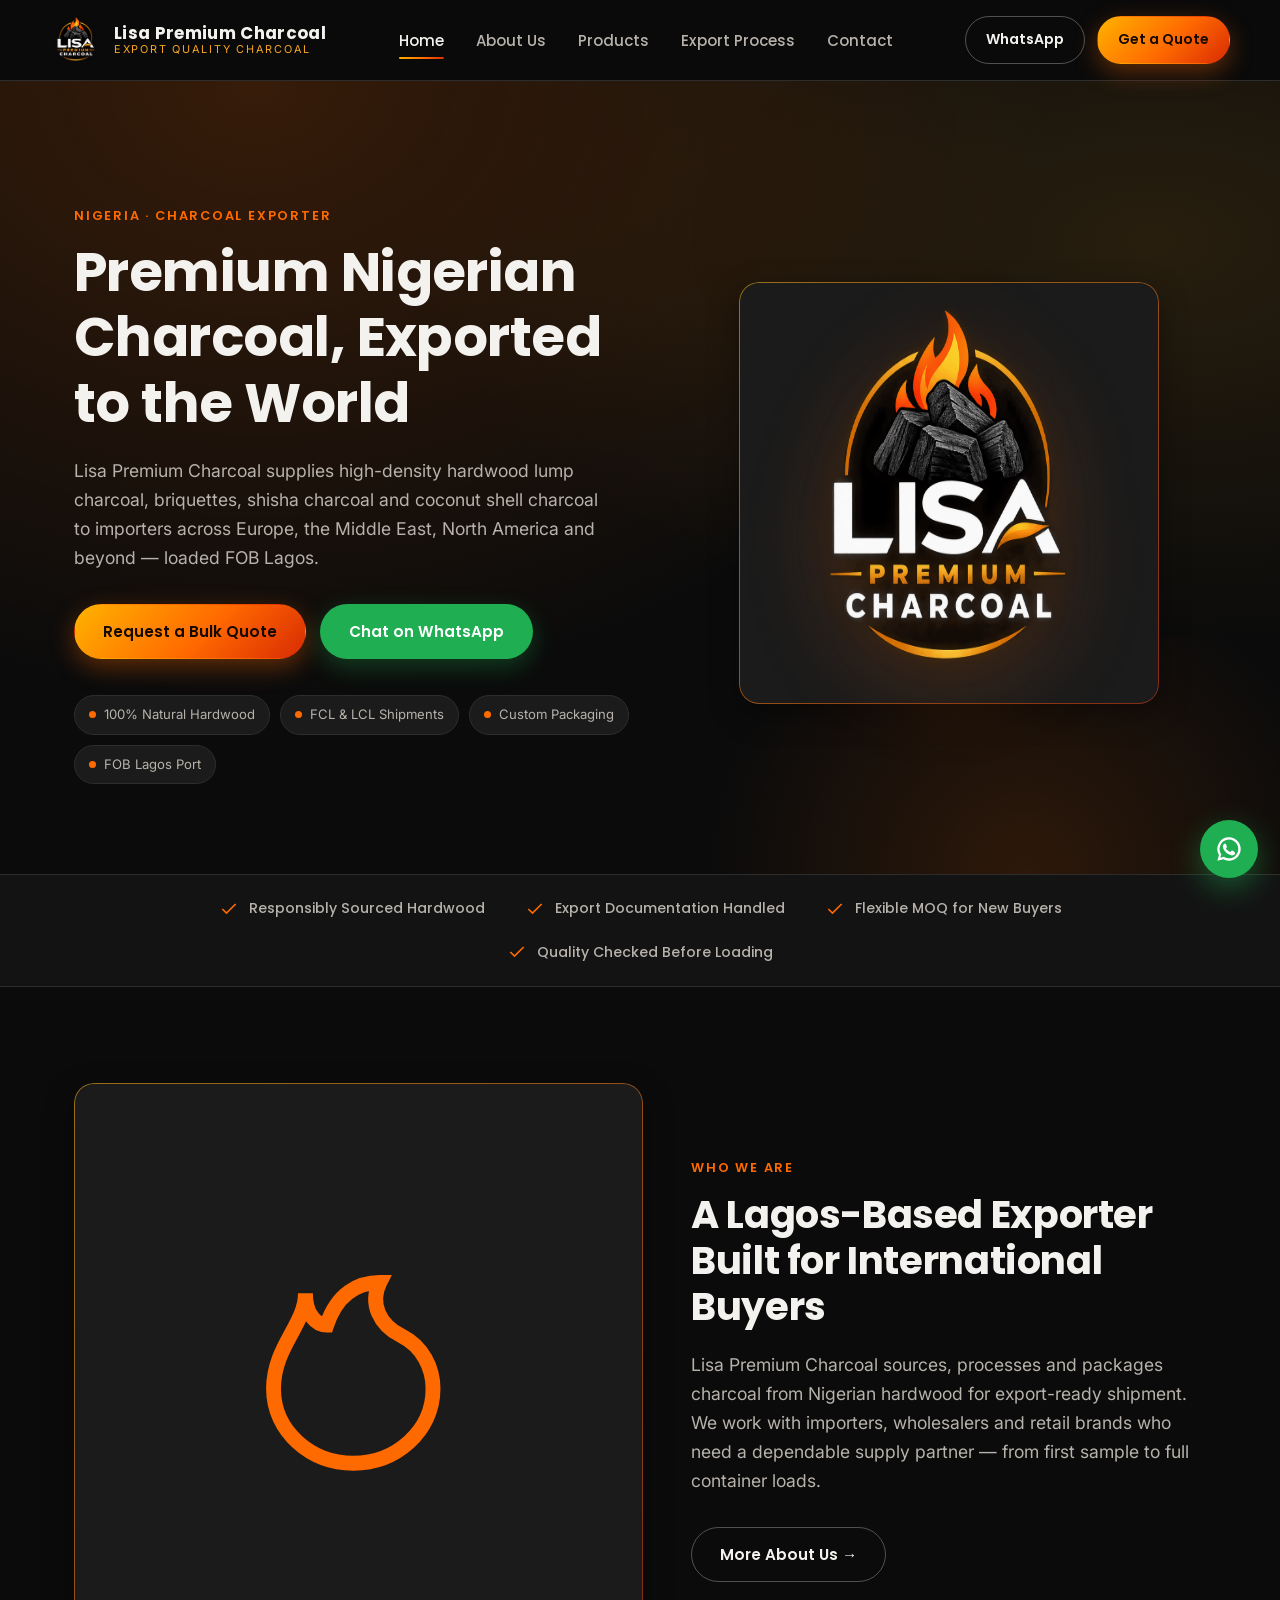
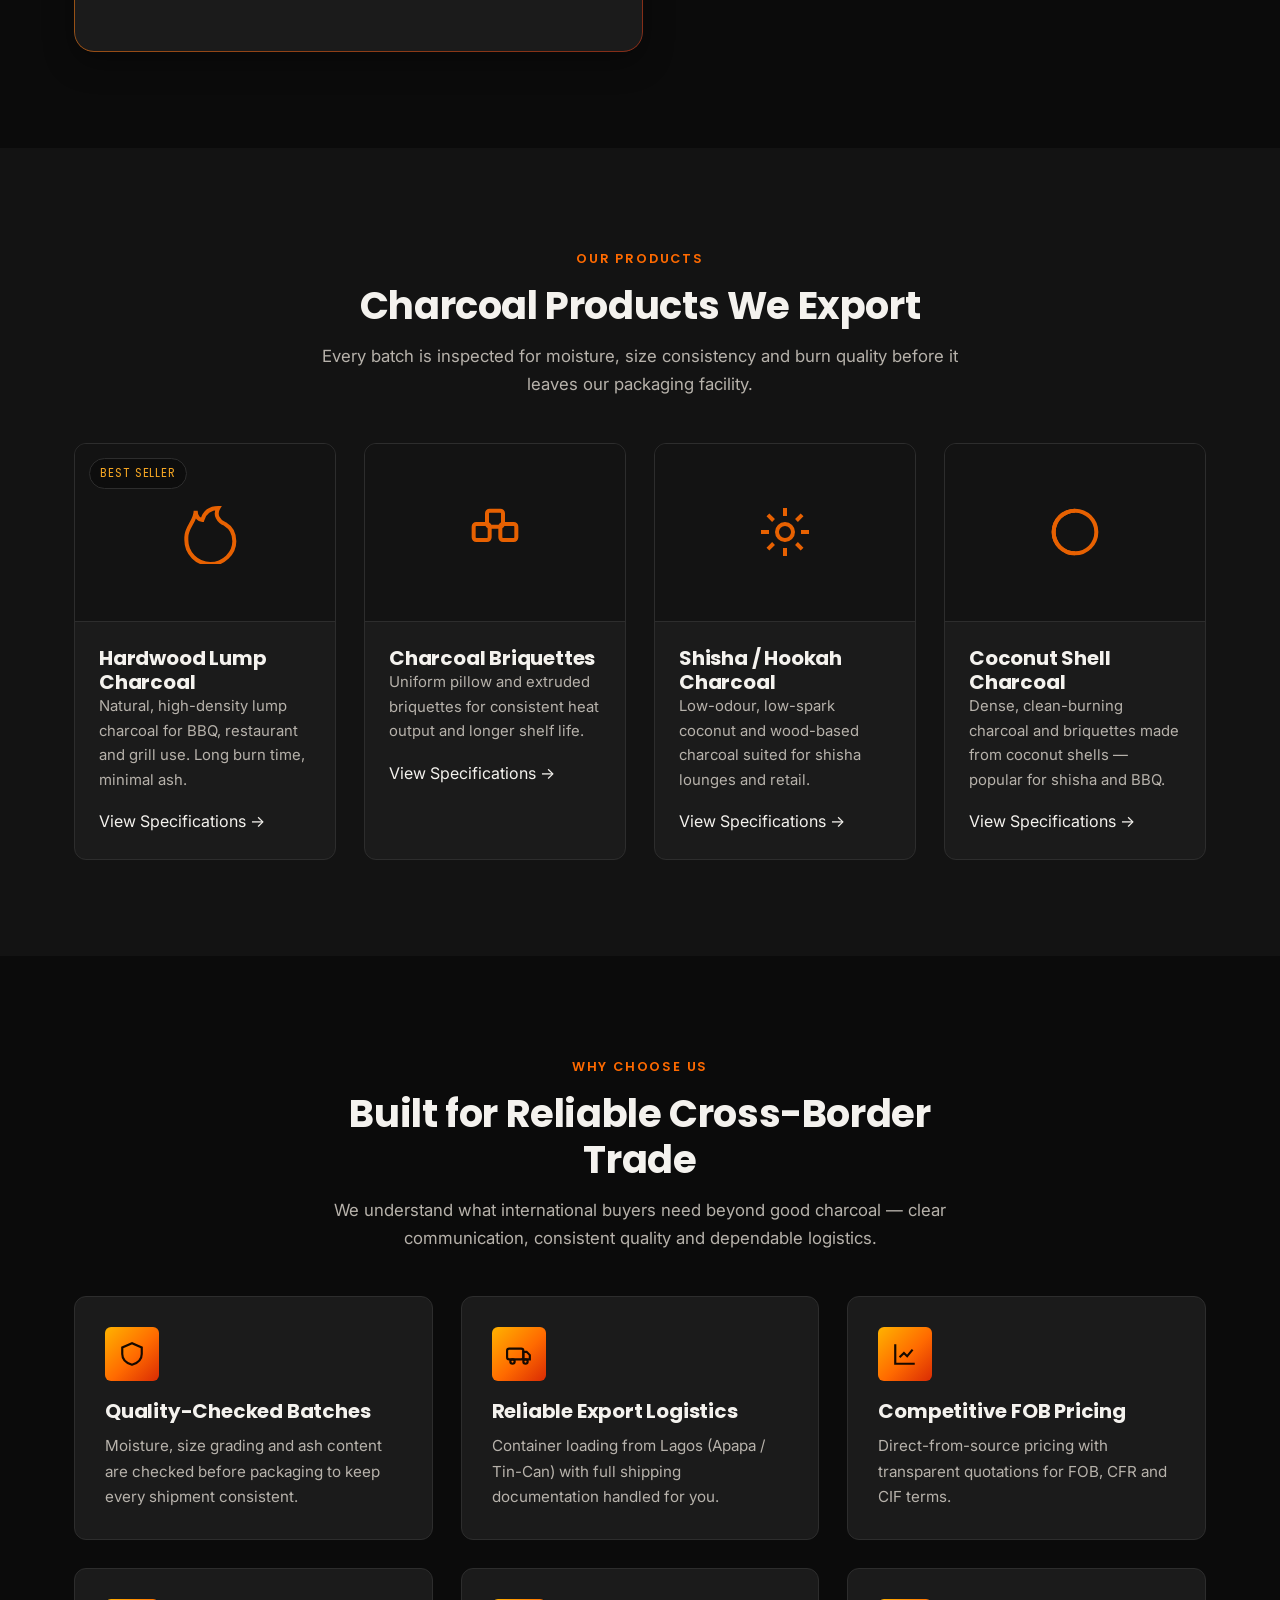
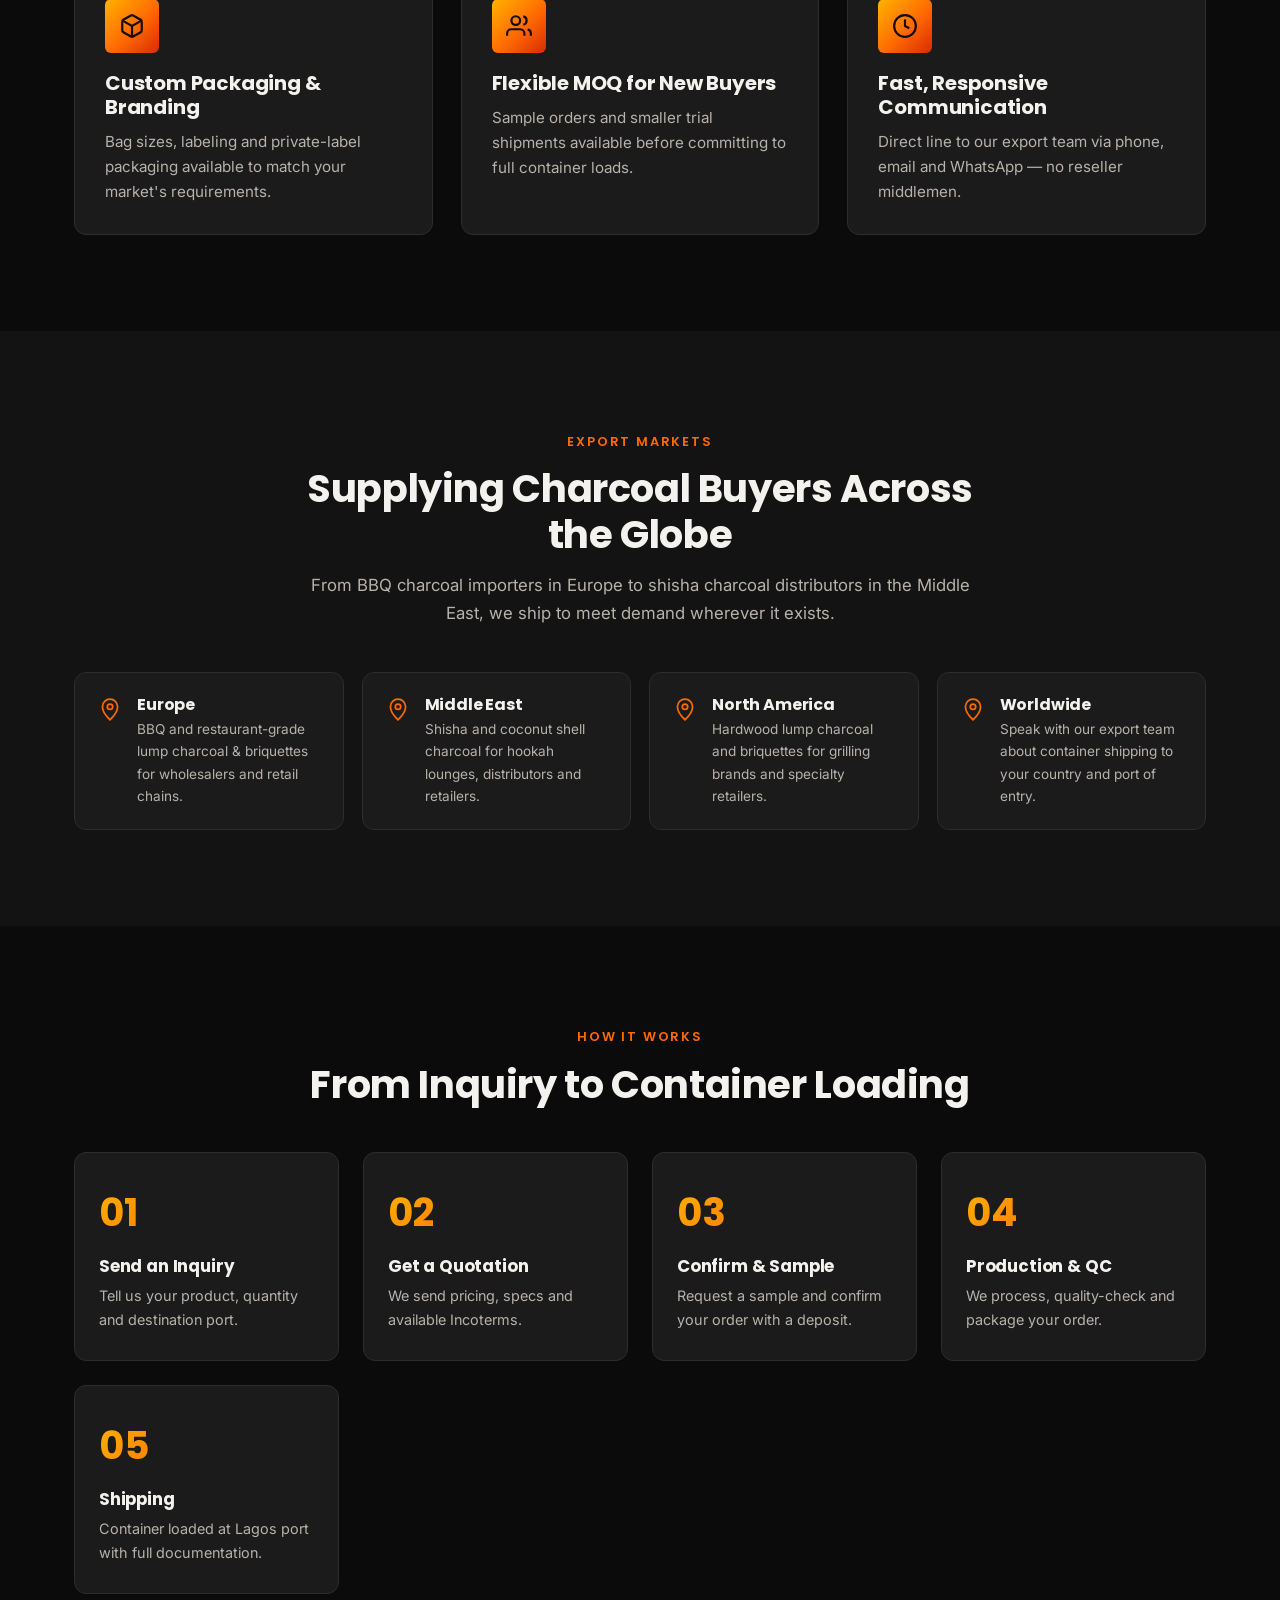
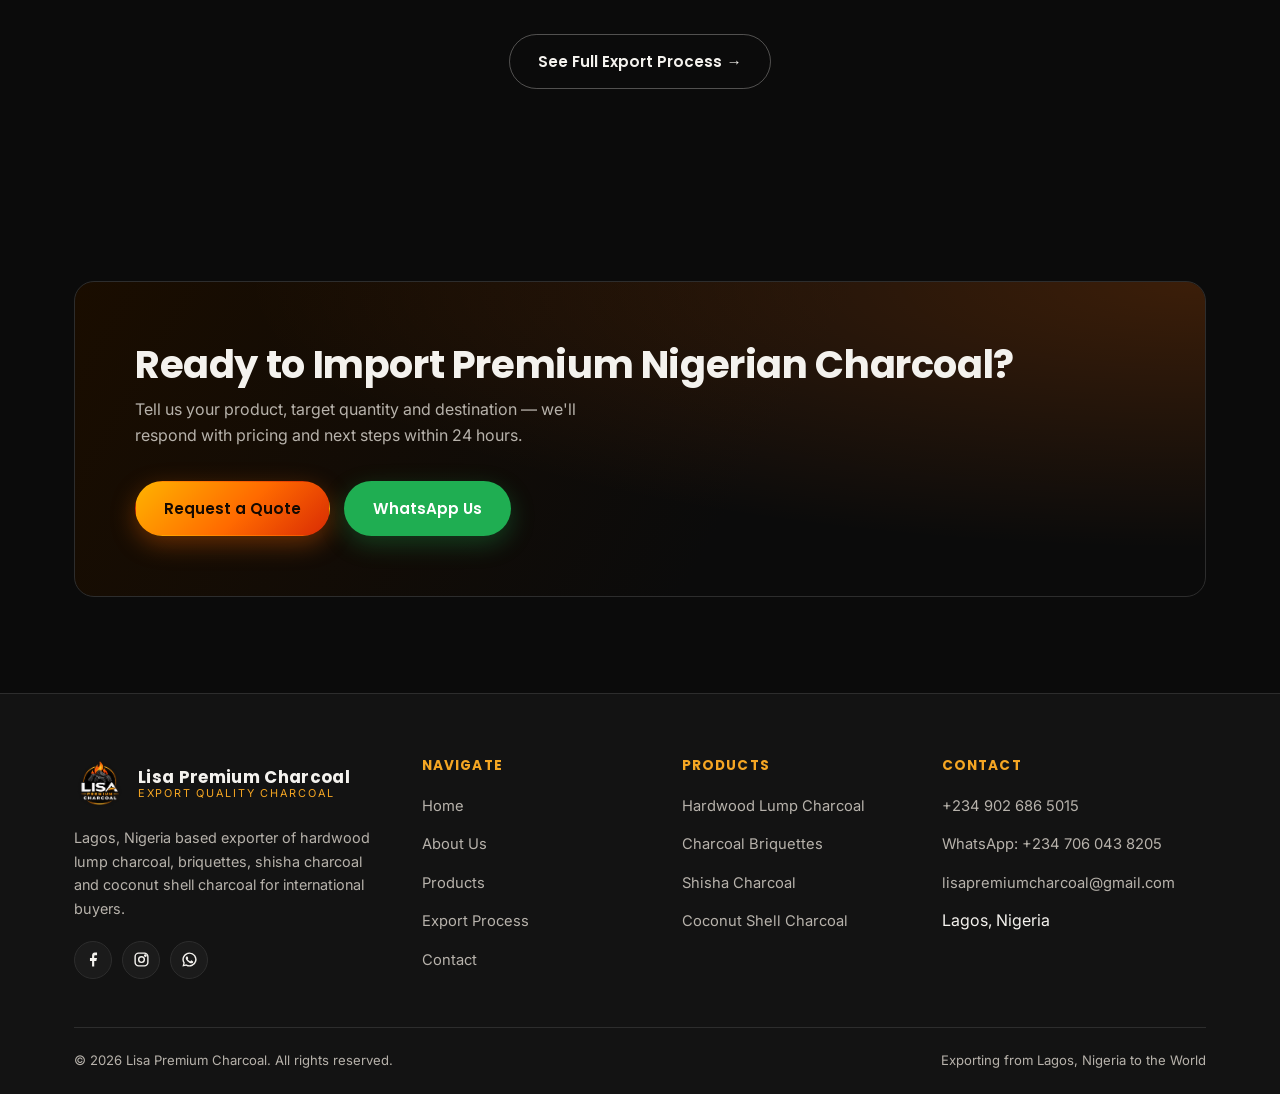
==== index.html @ 3b0c9eb0 "Elite first" ====
<!DOCTYPE html>
<html lang="en">
<head>
<meta charset="UTF-8">
<meta name="viewport" content="width=device-width, initial-scale=1.0">
<title>Lisa Premium Charcoal | Premium Charcoal Exporter from Nigeria to Europe, Middle East &amp; Worldwide</title>
<meta name="description" content="Lisa Premium Charcoal is a Lagos, Nigeria based exporter of premium hardwood lump charcoal, briquettes, shisha charcoal &amp; coconut shell charcoal to Europe, the Middle East, North America and beyond. Request a bulk export quote today.">
<meta name="keywords" content="charcoal exporter Nigeria, buy charcoal from Nigeria, hardwood lump charcoal supplier, charcoal briquettes exporter, shisha charcoal supplier, coconut shell charcoal Nigeria, bulk charcoal export, wholesale charcoal Lagos">
<meta name="robots" content="index, follow">
<link rel="canonical" href="https://www.lisapremiumcharcoal.com/">

<!-- Open Graph -->
<meta property="og:type" content="website">
<meta property="og:site_name" content="Lisa Premium Charcoal">
<meta property="og:title" content="Lisa Premium Charcoal | Premium Charcoal Exporter from Nigeria">
<meta property="og:description" content="Trusted Nigerian exporter of hardwood lump charcoal, briquettes, shisha charcoal &amp; coconut shell charcoal. Reliable supply for buyers in Europe, the Middle East, North America &amp; worldwide.">
<meta property="og:image" content="https://www.lisapremiumcharcoal.com/assets/images/logo.png">
<meta property="og:url" content="https://www.lisapremiumcharcoal.com/">
<meta property="og:locale" content="en_NG">

<!-- Twitter -->
<meta name="twitter:card" content="summary_large_image">
<meta name="twitter:title" content="Lisa Premium Charcoal | Premium Charcoal Exporter from Nigeria">
<meta name="twitter:description" content="Hardwood lump charcoal, briquettes, shisha charcoal &amp; coconut shell charcoal exported worldwide from Lagos, Nigeria.">
<meta name="twitter:image" content="https://www.lisapremiumcharcoal.com/assets/images/logo.png">

<link rel="icon" type="image/png" href="/assets/images/logo.png">
<link rel="apple-touch-icon" href="/assets/images/logo.png">
<link rel="manifest" href="/site.webmanifest">

<link rel="preconnect" href="https://fonts.googleapis.com">
<link rel="preconnect" href="https://fonts.gstatic.com" crossorigin>
<link href="https://fonts.googleapis.com/css2?family=Inter:wght@400;500;600&amp;family=Poppins:wght@500;600;700&amp;display=swap" rel="stylesheet">
<link rel="stylesheet" href="/assets/css/style.css">

<script type="application/ld+json">
{
  "@context": "https://schema.org",
  "@type": "Organization",
  "name": "Lisa Premium Charcoal",
  "url": "https://www.lisapremiumcharcoal.com/",
  "logo": "https://www.lisapremiumcharcoal.com/assets/images/logo.png",
  "image": "https://www.lisapremiumcharcoal.com/assets/images/logo.png",
  "description": "Lagos, Nigeria based exporter of premium hardwood lump charcoal, charcoal briquettes, shisha charcoal and coconut shell charcoal for international buyers.",
  "address": {
    "@type": "PostalAddress",
    "addressLocality": "Lagos",
    "addressCountry": "NG"
  },
  "email": "lisapremiumcharcoal@gmail.com",
  "telephone": "+2349026865015",
  "sameAs": [],
  "areaServed": ["Europe", "Middle East", "North America", "Worldwide"]
}
</script>
</head>
<body>

<a href="#main" class="visually-hidden">Skip to content</a>

<header class="site-header">
  <div class="container header-inner">
    <a href="/index.html" class="brand">
      <img src="/assets/images/logo.png" alt="Lisa Premium Charcoal logo" width="52" height="52">
      <span class="brand-text">
        <strong>Lisa Premium Charcoal</strong>
        <span>Export Quality Charcoal</span>
      </span>
    </a>

    <nav class="main-nav" aria-label="Primary">
      <ul>
        <li><a href="/index.html" aria-current="page">Home</a></li>
        <li><a href="/about.html">About Us</a></li>
        <li><a href="/products.html">Products</a></li>
        <li><a href="/export-process.html">Export Process</a></li>
        <li><a href="/contact.html">Contact</a></li>
      </ul>
    </nav>

    <div class="header-actions">
      <a href="https://wa.me/2347060438205?text=Hello%20Lisa%20Premium%20Charcoal%2C%20I%27d%20like%20a%20quote%20for%20charcoal%20export." class="btn btn-outline" target="_blank" rel="noopener">WhatsApp</a>
      <a href="/contact.html" class="btn btn-primary">Get a Quote</a>
      <button class="nav-toggle" aria-label="Open menu">&#9776;</button>
    </div>
  </div>
</header>

<div class="mobile-nav" role="dialog" aria-modal="true">
  <div class="mobile-nav-top">
    <a href="/index.html" class="brand">
      <img src="/assets/images/logo.png" alt="Lisa Premium Charcoal logo" width="40" height="40">
      <strong>Lisa Premium Charcoal</strong>
    </a>
    <button class="mobile-nav-close" aria-label="Close menu">&times;</button>
  </div>
  <ul>
    <li><a href="/index.html">Home</a></li>
    <li><a href="/about.html">About Us</a></li>
    <li><a href="/products.html">Products</a></li>
    <li><a href="/export-process.html">Export Process</a></li>
    <li><a href="/contact.html">Contact</a></li>
  </ul>
  <div class="mobile-nav-actions">
    <a href="https://wa.me/2347060438205" class="btn btn-whatsapp btn-block" target="_blank" rel="noopener">Chat on WhatsApp</a>
    <a href="/contact.html" class="btn btn-primary btn-block">Request a Quote</a>
  </div>
</div>

<main id="main">

  <!-- Hero -->
  <section class="hero">
    <div class="container hero-grid">
      <div class="hero-copy">
        <span class="eyebrow">Nigeria &middot; Charcoal Exporter</span>
        <h1>Premium Nigerian Charcoal, Exported to the World</h1>
        <p class="lead">Lisa Premium Charcoal supplies high-density hardwood lump charcoal, briquettes, shisha charcoal and coconut shell charcoal to importers across Europe, the Middle East, North America and beyond — loaded FOB Lagos.</p>
        <div class="hero-actions">
          <a href="/contact.html" class="btn btn-primary">Request a Bulk Quote</a>
          <a href="https://wa.me/2347060438205?text=Hello%20Lisa%20Premium%20Charcoal%2C%20I%27d%20like%20a%20quote%20for%20charcoal%20export." class="btn btn-whatsapp" target="_blank" rel="noopener">Chat on WhatsApp</a>
        </div>
        <div class="hero-badges">
          <span class="badge">100% Natural Hardwood</span>
          <span class="badge">FCL &amp; LCL Shipments</span>
          <span class="badge">Custom Packaging</span>
          <span class="badge">FOB Lagos Port</span>
        </div>
      </div>
      <div class="hero-visual">
        <div class="hero-visual-card">
          <img src="/assets/images/logo.png" alt="Lisa Premium Charcoal — premium hardwood charcoal export brand" width="420" height="420" loading="eager">
        </div>
      </div>
    </div>
  </section>

  <!-- Trust strip -->
  <div class="trust-strip">
    <div class="container">
      <span class="trust-item"><svg viewBox="0 0 24 24" fill="none" stroke="currentColor" stroke-width="2"><path d="M20 6 9 17l-5-5"/></svg>Responsibly Sourced Hardwood</span>
      <span class="trust-item"><svg viewBox="0 0 24 24" fill="none" stroke="currentColor" stroke-width="2"><path d="M20 6 9 17l-5-5"/></svg>Export Documentation Handled</span>
      <span class="trust-item"><svg viewBox="0 0 24 24" fill="none" stroke="currentColor" stroke-width="2"><path d="M20 6 9 17l-5-5"/></svg>Flexible MOQ for New Buyers</span>
      <span class="trust-item"><svg viewBox="0 0 24 24" fill="none" stroke="currentColor" stroke-width="2"><path d="M20 6 9 17l-5-5"/></svg>Quality Checked Before Loading</span>
    </div>
  </div>

  <!-- About preview -->
  <section class="section">
    <div class="container hero-grid">
      <div class="hero-visual">
        <div class="hero-visual-card" style="max-width:100%;">
          <svg viewBox="0 0 24 24" fill="none" stroke="currentColor" stroke-width="1.4" style="width:45%;color:var(--color-primary)">
            <path d="M4 14c0-4 3-6 3-9 0 2 1 3 2 3 1-3 3-4 5-4-1 2 0 4 2 5 2 1 3 3 3 5 0 4-3.5 7-7.5 7S4 18 4 14Z"/>
          </svg>
        </div>
      </div>
      <div class="hero-copy">
        <span class="eyebrow">Who We Are</span>
        <h2>A Lagos-Based Exporter Built for International Buyers</h2>
        <p class="lead" style="max-width:520px;">Lisa Premium Charcoal sources, processes and packages charcoal from Nigerian hardwood for export-ready shipment. We work with importers, wholesalers and retail brands who need a dependable supply partner — from first sample to full container loads.</p>
        <a href="/about.html" class="btn btn-outline">More About Us &rarr;</a>
      </div>
    </div>
  </section>

  <!-- Products -->
  <section class="section section-alt" id="products">
    <div class="container">
      <div class="section-head center">
        <span class="eyebrow">Our Products</span>
        <h2>Charcoal Products We Export</h2>
        <p>Every batch is inspected for moisture, size consistency and burn quality before it leaves our packaging facility.</p>
      </div>

      <div class="grid grid-4">
        <div class="product-card">
          <div class="product-media">
            <span class="product-tag">Best Seller</span>
            <svg viewBox="0 0 24 24" fill="none" stroke="currentColor" stroke-width="1.5"><path d="M5 14c0-4 3.5-6 3.5-10 0 2.5 1.5 3.5 2.5 3.5 1-3.5 3.5-4.5 6-4.5-1.5 2.5 0 5 2.5 6 2.5 1.5 3.5 4 3.5 6.5 0 4.5-4 8.5-9 8.5s-9-4-9-9Z"/></svg>
          </div>
          <div class="product-body">
            <h3>Hardwood Lump Charcoal</h3>
            <p>Natural, high-density lump charcoal for BBQ, restaurant and grill use. Long burn time, minimal ash.</p>
            <a href="/products.html#lump-charcoal" class="card-link">View Specifications &rarr;</a>
          </div>
        </div>

        <div class="product-card">
          <div class="product-media">
            <svg viewBox="0 0 24 24" fill="none" stroke="currentColor" stroke-width="1.5"><rect x="4" y="9" width="6" height="6" rx="1"/><rect x="14" y="9" width="6" height="6" rx="1"/><rect x="9" y="4" width="6" height="6" rx="1"/></svg>
          </div>
          <div class="product-body">
            <h3>Charcoal Briquettes</h3>
            <p>Uniform pillow and extruded briquettes for consistent heat output and longer shelf life.</p>
            <a href="/products.html#briquettes" class="card-link">View Specifications &rarr;</a>
          </div>
        </div>

        <div class="product-card">
          <div class="product-media">
            <svg viewBox="0 0 24 24" fill="none" stroke="currentColor" stroke-width="1.5"><circle cx="12" cy="12" r="3"/><path d="M12 3v3M12 18v3M3 12h3M18 12h3M5.6 5.6l2.1 2.1M16.3 16.3l2.1 2.1M5.6 18.4l2.1-2.1M16.3 7.7l2.1-2.1"/></svg>
          </div>
          <div class="product-body">
            <h3>Shisha / Hookah Charcoal</h3>
            <p>Low-odour, low-spark coconut and wood-based charcoal suited for shisha lounges and retail.</p>
            <a href="/products.html#shisha-charcoal" class="card-link">View Specifications &rarr;</a>
          </div>
        </div>

        <div class="product-card">
          <div class="product-media">
            <svg viewBox="0 0 24 24" fill="none" stroke="currentColor" stroke-width="1.5"><circle cx="12" cy="12" r="8"/><path d="M12 4a8 8 0 0 0 0 16"/></svg>
          </div>
          <div class="product-body">
            <h3>Coconut Shell Charcoal</h3>
            <p>Dense, clean-burning charcoal and briquettes made from coconut shells — popular for shisha and BBQ.</p>
            <a href="/products.html#coconut-charcoal" class="card-link">View Specifications &rarr;</a>
          </div>
        </div>
      </div>
    </div>
  </section>

  <!-- Why choose us -->
  <section class="section">
    <div class="container">
      <div class="section-head center">
        <span class="eyebrow">Why Choose Us</span>
        <h2>Built for Reliable Cross-Border Trade</h2>
        <p>We understand what international buyers need beyond good charcoal — clear communication, consistent quality and dependable logistics.</p>
      </div>

      <div class="grid grid-3">
        <div class="card">
          <div class="icon-tile"><svg viewBox="0 0 24 24" fill="none" stroke="currentColor" stroke-width="2"><path d="M12 2 3 6v6c0 5 4 8.5 9 10 5-1.5 9-5 9-10V6l-9-4Z"/></svg></div>
          <h3>Quality-Checked Batches</h3>
          <p>Moisture, size grading and ash content are checked before packaging to keep every shipment consistent.</p>
        </div>
        <div class="card">
          <div class="icon-tile"><svg viewBox="0 0 24 24" fill="none" stroke="currentColor" stroke-width="2"><rect x="1" y="7" width="15" height="10" rx="2"/><path d="M16 10h3l3 3v4h-6z"/><circle cx="6" cy="19" r="2"/><circle cx="18" cy="19" r="2"/></svg></div>
          <h3>Reliable Export Logistics</h3>
          <p>Container loading from Lagos (Apapa / Tin-Can) with full shipping documentation handled for you.</p>
        </div>
        <div class="card">
          <div class="icon-tile"><svg viewBox="0 0 24 24" fill="none" stroke="currentColor" stroke-width="2"><path d="M3 3v18h18"/><path d="M7 15l4-4 3 3 5-6"/></svg></div>
          <h3>Competitive FOB Pricing</h3>
          <p>Direct-from-source pricing with transparent quotations for FOB, CFR and CIF terms.</p>
        </div>
        <div class="card">
          <div class="icon-tile"><svg viewBox="0 0 24 24" fill="none" stroke="currentColor" stroke-width="2"><path d="M21 8a2 2 0 0 0-1-1.73l-7-4a2 2 0 0 0-2 0l-7 4A2 2 0 0 0 3 8v8a2 2 0 0 0 1 1.73l7 4a2 2 0 0 0 2 0l7-4A2 2 0 0 0 21 16Z"/><path d="M3.3 7 12 12l8.7-5M12 22V12"/></svg></div>
          <h3>Custom Packaging &amp; Branding</h3>
          <p>Bag sizes, labeling and private-label packaging available to match your market's requirements.</p>
        </div>
        <div class="card">
          <div class="icon-tile"><svg viewBox="0 0 24 24" fill="none" stroke="currentColor" stroke-width="2"><path d="M17 21v-2a4 4 0 0 0-4-4H5a4 4 0 0 0-4 4v2"/><circle cx="9" cy="7" r="4"/><path d="M23 21v-2a4 4 0 0 0-3-3.87"/><path d="M16 3.13a4 4 0 0 1 0 7.75"/></svg></div>
          <h3>Flexible MOQ for New Buyers</h3>
          <p>Sample orders and smaller trial shipments available before committing to full container loads.</p>
        </div>
        <div class="card">
          <div class="icon-tile"><svg viewBox="0 0 24 24" fill="none" stroke="currentColor" stroke-width="2"><circle cx="12" cy="12" r="10"/><path d="M12 6v6l4 2"/></svg></div>
          <h3>Fast, Responsive Communication</h3>
          <p>Direct line to our export team via phone, email and WhatsApp — no reseller middlemen.</p>
        </div>
      </div>
    </div>
  </section>

  <!-- Markets -->
  <section class="section section-alt">
    <div class="container">
      <div class="section-head center">
        <span class="eyebrow">Export Markets</span>
        <h2>Supplying Charcoal Buyers Across the Globe</h2>
        <p>From BBQ charcoal importers in Europe to shisha charcoal distributors in the Middle East, we ship to meet demand wherever it exists.</p>
      </div>
      <div class="region-list">
        <div class="region-item">
          <svg viewBox="0 0 24 24" fill="none" stroke="currentColor" stroke-width="1.6"><path d="M12 21s-7-6.5-7-12a7 7 0 0 1 14 0c0 5.5-7 12-7 12Z"/><circle cx="12" cy="9" r="2.5"/></svg>
          <div><h3>Europe</h3><p>BBQ and restaurant-grade lump charcoal &amp; briquettes for wholesalers and retail chains.</p></div>
        </div>
        <div class="region-item">
          <svg viewBox="0 0 24 24" fill="none" stroke="currentColor" stroke-width="1.6"><path d="M12 21s-7-6.5-7-12a7 7 0 0 1 14 0c0 5.5-7 12-7 12Z"/><circle cx="12" cy="9" r="2.5"/></svg>
          <div><h3>Middle East</h3><p>Shisha and coconut shell charcoal for hookah lounges, distributors and retailers.</p></div>
        </div>
        <div class="region-item">
          <svg viewBox="0 0 24 24" fill="none" stroke="currentColor" stroke-width="1.6"><path d="M12 21s-7-6.5-7-12a7 7 0 0 1 14 0c0 5.5-7 12-7 12Z"/><circle cx="12" cy="9" r="2.5"/></svg>
          <div><h3>North America</h3><p>Hardwood lump charcoal and briquettes for grilling brands and specialty retailers.</p></div>
        </div>
        <div class="region-item">
          <svg viewBox="0 0 24 24" fill="none" stroke="currentColor" stroke-width="1.6"><path d="M12 21s-7-6.5-7-12a7 7 0 0 1 14 0c0 5.5-7 12-7 12Z"/><circle cx="12" cy="9" r="2.5"/></svg>
          <div><h3>Worldwide</h3><p>Speak with our export team about container shipping to your country and port of entry.</p></div>
        </div>
      </div>
    </div>
  </section>

  <!-- How it works -->
  <section class="section">
    <div class="container">
      <div class="section-head center">
        <span class="eyebrow">How It Works</span>
        <h2>From Inquiry to Container Loading</h2>
      </div>
      <div class="steps">
        <div class="step"><span class="step-number">01</span><h3>Send an Inquiry</h3><p>Tell us your product, quantity and destination port.</p></div>
        <div class="step"><span class="step-number">02</span><h3>Get a Quotation</h3><p>We send pricing, specs and available Incoterms.</p></div>
        <div class="step"><span class="step-number">03</span><h3>Confirm &amp; Sample</h3><p>Request a sample and confirm your order with a deposit.</p></div>
        <div class="step"><span class="step-number">04</span><h3>Production &amp; QC</h3><p>We process, quality-check and package your order.</p></div>
        <div class="step"><span class="step-number">05</span><h3>Shipping</h3><p>Container loaded at Lagos port with full documentation.</p></div>
      </div>
      <div class="text-center mt-40">
        <a href="/export-process.html" class="btn btn-outline">See Full Export Process &rarr;</a>
      </div>
    </div>
  </section>

  <!-- CTA -->
  <section class="section">
    <div class="container">
      <div class="cta-banner">
        <div>
          <h2>Ready to Import Premium Nigerian Charcoal?</h2>
          <p>Tell us your product, target quantity and destination — we'll respond with pricing and next steps within 24 hours.</p>
        </div>
        <div class="cta-actions">
          <a href="/contact.html" class="btn btn-primary">Request a Quote</a>
          <a href="https://wa.me/2347060438205?text=Hello%20Lisa%20Premium%20Charcoal%2C%20I%27d%20like%20a%20quote%20for%20charcoal%20export." class="btn btn-whatsapp" target="_blank" rel="noopener">WhatsApp Us</a>
        </div>
      </div>
    </div>
  </section>

</main>

<footer class="site-footer">
  <div class="container">
    <div class="footer-grid">
      <div class="footer-brand">
        <a href="/index.html" class="brand">
          <img src="/assets/images/logo.png" alt="Lisa Premium Charcoal logo" width="48" height="48">
          <span class="brand-text"><strong>Lisa Premium Charcoal</strong><span>Export Quality Charcoal</span></span>
        </a>
        <p>Lagos, Nigeria based exporter of hardwood lump charcoal, briquettes, shisha charcoal and coconut shell charcoal for international buyers.</p>
        <div class="footer-social">
          <a href="#" aria-label="Facebook" target="_blank" rel="noopener"><svg viewBox="0 0 24 24" fill="currentColor"><path d="M13 22v-8h3l1-4h-4V7.5C13 6.5 13.5 6 15 6h2V2h-3c-3 0-4 1.9-4 4.5V10H7v4h3v8z"/></svg></a>
          <a href="#" aria-label="Instagram" target="_blank" rel="noopener"><svg viewBox="0 0 24 24" fill="none" stroke="currentColor" stroke-width="2"><rect x="3" y="3" width="18" height="18" rx="5"/><circle cx="12" cy="12" r="4"/><circle cx="17.5" cy="6.5" r="1"/></svg></a>
          <a href="https://wa.me/2347060438205" aria-label="WhatsApp" target="_blank" rel="noopener"><svg viewBox="0 0 24 24" fill="currentColor"><path d="M12 2a10 10 0 0 0-8.6 15.1L2 22l5.1-1.3A10 10 0 1 0 12 2Zm0 18a8 8 0 0 1-4.1-1.1l-.3-.2-3 .8.8-2.9-.2-.3A8 8 0 1 1 12 20Zm4.4-5.9c-.2-.1-1.4-.7-1.6-.8-.2-.1-.4-.1-.6.1-.2.2-.6.8-.8 1-.1.1-.3.2-.5.1-.2-.1-1-.4-2-1.2-.7-.6-1.2-1.4-1.4-1.6-.1-.2 0-.4.1-.5l.4-.5c.1-.1.2-.3.2-.4.1-.1 0-.3 0-.4-.1-.1-.6-1.4-.8-1.9-.2-.5-.4-.4-.6-.4h-.5c-.2 0-.5.1-.7.3-.2.2-.9.9-.9 2.2s.9 2.5 1.1 2.7c.1.2 1.9 2.9 4.6 4 .6.3 1.1.4 1.5.5.6.2 1.2.2 1.6.1.5-.1 1.4-.6 1.6-1.1.2-.5.2-1 .1-1.1-.1-.1-.2-.2-.4-.3Z"/></svg></a>
        </div>
      </div>
      <div class="footer-col">
        <h4>Navigate</h4>
        <ul>
          <li><a href="/index.html">Home</a></li>
          <li><a href="/about.html">About Us</a></li>
          <li><a href="/products.html">Products</a></li>
          <li><a href="/export-process.html">Export Process</a></li>
          <li><a href="/contact.html">Contact</a></li>
        </ul>
      </div>
      <div class="footer-col">
        <h4>Products</h4>
        <ul>
          <li><a href="/products.html#lump-charcoal">Hardwood Lump Charcoal</a></li>
          <li><a href="/products.html#briquettes">Charcoal Briquettes</a></li>
          <li><a href="/products.html#shisha-charcoal">Shisha Charcoal</a></li>
          <li><a href="/products.html#coconut-charcoal">Coconut Shell Charcoal</a></li>
        </ul>
      </div>
      <div class="footer-col">
        <h4>Contact</h4>
        <ul>
          <li><a href="tel:+2349026865015">+234 902 686 5015</a></li>
          <li><a href="https://wa.me/2347060438205" target="_blank" rel="noopener">WhatsApp: +234 706 043 8205</a></li>
          <li><a href="mailto:lisapremiumcharcoal@gmail.com">lisapremiumcharcoal@gmail.com</a></li>
          <li><span>Lagos, Nigeria</span></li>
        </ul>
      </div>
    </div>
    <div class="footer-bottom">
      <span>&copy; <span id="year">2026</span> Lisa Premium Charcoal. All rights reserved.</span>
      <span>Exporting from Lagos, Nigeria to the World</span>
    </div>
  </div>
</footer>

<a href="https://wa.me/2347060438205?text=Hello%20Lisa%20Premium%20Charcoal%2C%20I%27d%20like%20a%20quote%20for%20charcoal%20export." class="whatsapp-float" target="_blank" rel="noopener" aria-label="Chat on WhatsApp">
  <svg viewBox="0 0 24 24" fill="currentColor"><path d="M12 2a10 10 0 0 0-8.6 15.1L2 22l5.1-1.3A10 10 0 1 0 12 2Zm0 18a8 8 0 0 1-4.1-1.1l-.3-.2-3 .8.8-2.9-.2-.3A8 8 0 1 1 12 20Zm4.4-5.9c-.2-.1-1.4-.7-1.6-.8-.2-.1-.4-.1-.6.1-.2.2-.6.8-.8 1-.1.1-.3.2-.5.1-.2-.1-1-.4-2-1.2-.7-.6-1.2-1.4-1.4-1.6-.1-.2 0-.4.1-.5l.4-.5c.1-.1.2-.3.2-.4.1-.1 0-.3 0-.4-.1-.1-.6-1.4-.8-1.9-.2-.5-.4-.4-.6-.4h-.5c-.2 0-.5.1-.7.3-.2.2-.9.9-.9 2.2s.9 2.5 1.1 2.7c.1.2 1.9 2.9 4.6 4 .6.3 1.1.4 1.5.5.6.2 1.2.2 1.6.1.5-.1 1.4-.6 1.6-1.1.2-.5.2-1 .1-1.1-.1-.1-.2-.2-.4-.3Z"/></svg>
</a>

<script src="/assets/js/main.js"></script>
</body>
</html>
---- assets/css/style.css ----
/* ==========================================================================
   Lisa Premium Charcoal — Global Stylesheet
   ========================================================================== */

:root {
  /* Colors — matched to brand logo (charcoal black + flame orange/gold) */
  --color-bg: #0b0b0b;
  --color-bg-alt: #131313;
  --color-surface: #1b1b1b;
  --color-surface-2: #222222;
  --color-border: #2d2d2d;
  --color-text: #f4f2ee;
  --color-text-muted: #b7b2ab;
  --color-primary: #ff6a00;
  --color-primary-dark: #d94f00;
  --color-gold: #f5a623;
  --color-gradient: linear-gradient(135deg, #ffb300 0%, #ff6a00 55%, #d92b04 100%);

  --font-heading: 'Poppins', 'Segoe UI', sans-serif;
  --font-body: 'Inter', 'Segoe UI', sans-serif;

  --radius-sm: 6px;
  --radius-md: 12px;
  --radius-lg: 20px;
  --shadow-md: 0 10px 30px rgba(0, 0, 0, 0.35);
  --container-width: 1180px;
}

* { box-sizing: border-box; margin: 0; padding: 0; }

html { scroll-behavior: smooth; }

body {
  background: var(--color-bg);
  color: var(--color-text);
  font-family: var(--font-body);
  line-height: 1.65;
  -webkit-font-smoothing: antialiased;
  overflow-x: hidden;
}

img { max-width: 100%; display: block; }

a { color: inherit; text-decoration: none; }

ul { list-style: none; }

h1, h2, h3, h4 {
  font-family: var(--font-heading);
  font-weight: 700;
  line-height: 1.2;
  letter-spacing: -0.01em;
}

h1 { font-size: clamp(2.2rem, 5vw, 3.4rem); }
h2 { font-size: clamp(1.7rem, 3.5vw, 2.4rem); }
h3 { font-size: 1.25rem; }

p { color: var(--color-text-muted); }

.container {
  width: 100%;
  max-width: var(--container-width);
  margin: 0 auto;
  padding: 0 24px;
}

.section {
  padding: clamp(48px, 8vw, 96px) 0;
}

.section-alt { background: var(--color-bg-alt); }

.eyebrow {
  display: inline-block;
  color: var(--color-primary);
  font-family: var(--font-heading);
  font-weight: 600;
  font-size: 0.8rem;
  letter-spacing: 0.14em;
  text-transform: uppercase;
  margin-bottom: 14px;
}

.section-head {
  max-width: 680px;
  margin: 0 0 44px;
}

.section-head.center {
  margin-left: auto;
  margin-right: auto;
  text-align: center;
}

.section-head p { margin-top: 14px; font-size: 1.05rem; }

/* ---------- Buttons ---------- */
.btn {
  display: inline-flex;
  align-items: center;
  justify-content: center;
  gap: 8px;
  padding: 14px 28px;
  border-radius: 999px;
  font-family: var(--font-heading);
  font-weight: 600;
  font-size: 0.95rem;
  border: 1px solid transparent;
  cursor: pointer;
  transition: transform 0.2s ease, box-shadow 0.2s ease, background 0.2s ease, color 0.2s ease;
  white-space: nowrap;
}

.btn-primary {
  background: var(--color-gradient);
  color: #150900;
  box-shadow: 0 8px 24px rgba(255, 106, 0, 0.35);
}

.btn-primary:hover { transform: translateY(-2px); box-shadow: 0 12px 30px rgba(255, 106, 0, 0.45); }

.btn-outline {
  background: transparent;
  border-color: rgba(244, 242, 238, 0.3);
  color: var(--color-text);
}

.btn-outline:hover { border-color: var(--color-primary); color: var(--color-primary); transform: translateY(-2px); }

.btn-whatsapp {
  background: #1fae52;
  color: #fff;
  box-shadow: 0 8px 24px rgba(31, 174, 82, 0.3);
}

.btn-whatsapp:hover { transform: translateY(-2px); box-shadow: 0 12px 30px rgba(31, 174, 82, 0.4); }

.btn-block { width: 100%; }

/* ---------- Header ---------- */
.site-header {
  position: sticky;
  top: 0;
  z-index: 100;
  background: rgba(11, 11, 11, 0.85);
  backdrop-filter: blur(10px);
  border-bottom: 1px solid var(--color-border);
}

.header-inner {
  display: flex;
  align-items: center;
  justify-content: space-between;
  gap: 12px;
  padding: 14px 0;
}

.brand {
  display: flex;
  align-items: center;
  gap: 12px;
  min-width: 0;
  flex-shrink: 1;
}

.brand img {
  height: 52px;
  width: 52px;
  object-fit: contain;
  flex-shrink: 0;
}

.brand-text {
  display: flex;
  flex-direction: column;
  line-height: 1.15;
  min-width: 0;
}

.brand-text strong {
  font-family: var(--font-heading);
  font-size: 1.05rem;
  letter-spacing: 0.02em;
  white-space: nowrap;
  overflow: hidden;
  text-overflow: ellipsis;
}

.brand-text span {
  font-size: 0.68rem;
  color: var(--color-gold);
  letter-spacing: 0.16em;
  text-transform: uppercase;
  white-space: nowrap;
  overflow: hidden;
  text-overflow: ellipsis;
}

.main-nav ul {
  display: flex;
  align-items: center;
  gap: 32px;
}

.main-nav a {
  font-family: var(--font-heading);
  font-weight: 500;
  font-size: 0.94rem;
  color: var(--color-text-muted);
  transition: color 0.2s ease;
  position: relative;
}

.main-nav a:hover,
.main-nav a[aria-current="page"] { color: var(--color-text); }

.main-nav a[aria-current="page"]::after {
  content: "";
  position: absolute;
  left: 0; right: 0; bottom: -8px;
  height: 2px;
  background: var(--color-gradient);
  border-radius: 2px;
}

.header-actions { display: flex; align-items: center; gap: 12px; }

.header-actions .btn { padding: 11px 20px; font-size: 0.88rem; }

.nav-toggle {
  display: none;
  background: transparent;
  border: 1px solid var(--color-border);
  border-radius: var(--radius-sm);
  width: 44px;
  height: 44px;
  color: var(--color-text);
  font-size: 1.3rem;
  cursor: pointer;
}

/* ---------- Hero ---------- */
.hero {
  position: relative;
  padding: clamp(64px, 12vw, 120px) 0 clamp(56px, 10vw, 90px);
  background:
    radial-gradient(ellipse at 20% 0%, rgba(255, 106, 0, 0.18), transparent 55%),
    radial-gradient(ellipse at 90% 20%, rgba(245, 166, 35, 0.12), transparent 45%),
    var(--color-bg);
  overflow: hidden;
}

.hero::after {
  content: "";
  position: absolute;
  inset: auto -10% -30% auto;
  width: 60%;
  height: 60%;
  background: radial-gradient(circle, rgba(255, 106, 0, 0.14), transparent 70%);
  pointer-events: none;
}

.hero-grid {
  display: grid;
  grid-template-columns: 1.05fr 0.95fr;
  gap: 48px;
  align-items: center;
  position: relative;
  z-index: 1;
}

.hero-copy p.lead { font-size: 1.1rem; margin: 20px 0 32px; max-width: 540px; }

.hero-actions { display: flex; flex-wrap: wrap; gap: 14px; margin-bottom: 36px; }

.hero-badges {
  display: flex;
  flex-wrap: wrap;
  gap: 10px;
}

.badge {
  display: inline-flex;
  align-items: center;
  gap: 8px;
  padding: 8px 14px;
  background: var(--color-surface);
  border: 1px solid var(--color-border);
  border-radius: 999px;
  font-size: 0.82rem;
  color: var(--color-text-muted);
}

.badge::before {
  content: "";
  width: 7px; height: 7px;
  border-radius: 50%;
  background: var(--color-primary);
}

.hero-visual {
  position: relative;
  display: flex;
  align-items: center;
  justify-content: center;
}

.hero-visual-card {
  position: relative;
  width: 100%;
  max-width: 420px;
  aspect-ratio: 1 / 1;
  border-radius: var(--radius-lg);
  background: var(--color-surface);
  border: 1px solid var(--color-border);
  display: flex;
  align-items: center;
  justify-content: center;
  box-shadow: var(--shadow-md);
}

.hero-visual-card img {
  width: 78%;
  filter: drop-shadow(0 20px 40px rgba(255, 106, 0, 0.25));
}

.hero-visual-card::before {
  content: "";
  position: absolute;
  inset: -1px;
  border-radius: inherit;
  padding: 1px;
  background: var(--color-gradient);
  -webkit-mask: linear-gradient(#fff 0 0) content-box, linear-gradient(#fff 0 0);
  -webkit-mask-composite: xor;
  mask-composite: exclude;
  opacity: 0.5;
}

/* ---------- Trust strip ---------- */
.trust-strip {
  border-top: 1px solid var(--color-border);
  border-bottom: 1px solid var(--color-border);
  background: var(--color-bg-alt);
}

.trust-strip .container {
  display: flex;
  flex-wrap: wrap;
  gap: 20px 40px;
  justify-content: center;
  align-items: center;
  padding-top: 22px;
  padding-bottom: 22px;
}

.trust-item {
  display: flex;
  align-items: center;
  gap: 10px;
  font-family: var(--font-heading);
  font-size: 0.88rem;
  color: var(--color-text-muted);
  font-weight: 500;
}

.trust-item svg { width: 20px; height: 20px; color: var(--color-primary); flex-shrink: 0; }

/* ---------- Cards / grids ---------- */
.grid {
  display: grid;
  gap: 28px;
}

.grid-2 { grid-template-columns: repeat(2, 1fr); }
.grid-3 { grid-template-columns: repeat(3, 1fr); }
.grid-4 { grid-template-columns: repeat(4, 1fr); }

.card {
  background: var(--color-surface);
  border: 1px solid var(--color-border);
  border-radius: var(--radius-md);
  padding: 30px;
  transition: transform 0.25s ease, border-color 0.25s ease, box-shadow 0.25s ease;
}

.card:hover {
  transform: translateY(-4px);
  border-color: rgba(255, 106, 0, 0.4);
  box-shadow: var(--shadow-md);
}

.icon-tile {
  width: 54px;
  height: 54px;
  border-radius: var(--radius-sm);
  background: var(--color-gradient);
  display: flex;
  align-items: center;
  justify-content: center;
  margin-bottom: 18px;
  flex-shrink: 0;
}

.icon-tile svg { width: 26px; height: 26px; color: #160900; }

.card h3 { margin-bottom: 10px; }

.card p { font-size: 0.95rem; }

.card .card-link {
  display: inline-flex;
  align-items: center;
  gap: 6px;
  margin-top: 16px;
  font-family: var(--font-heading);
  font-weight: 600;
  font-size: 0.88rem;
  color: var(--color-primary);
}

/* Product card */
.product-card {
  display: flex;
  flex-direction: column;
  background: var(--color-surface);
  border: 1px solid var(--color-border);
  border-radius: var(--radius-md);
  overflow: hidden;
  transition: transform 0.25s ease, box-shadow 0.25s ease;
}

.product-card:hover { transform: translateY(-4px); box-shadow: var(--shadow-md); }

.product-media {
  aspect-ratio: 16/11;
  background: var(--color-bg-alt);
  display: flex;
  align-items: center;
  justify-content: center;
  position: relative;
  border-bottom: 1px solid var(--color-border);
}

.product-media svg { width: 64px; height: 64px; color: var(--color-primary); opacity: 0.9; }

.product-tag {
  position: absolute;
  top: 14px; left: 14px;
  background: rgba(11,11,11,0.75);
  border: 1px solid var(--color-border);
  color: var(--color-gold);
  font-size: 0.72rem;
  font-family: var(--font-heading);
  letter-spacing: 0.08em;
  text-transform: uppercase;
  padding: 5px 10px;
  border-radius: 999px;
}

.product-body { padding: 24px; display: flex; flex-direction: column; flex: 1; }

.product-body p { font-size: 0.93rem; margin-bottom: 16px; }

.spec-list { margin: 0 0 20px; display: grid; gap: 8px; }

.spec-list li {
  display: flex;
  justify-content: space-between;
  gap: 12px;
  font-size: 0.85rem;
  padding-bottom: 8px;
  border-bottom: 1px dashed var(--color-border);
  color: var(--color-text-muted);
}

.spec-list li span:last-child { color: var(--color-text); font-weight: 500; text-align: right; }

.product-body .btn { margin-top: auto; }

/* ---------- Steps ---------- */
.steps {
  display: grid;
  grid-template-columns: repeat(auto-fit, minmax(220px, 1fr));
  gap: 24px;
  counter-reset: step;
}

.step {
  position: relative;
  background: var(--color-surface);
  border: 1px solid var(--color-border);
  border-radius: var(--radius-md);
  padding: 28px 24px;
}

.step-number {
  font-family: var(--font-heading);
  font-weight: 700;
  font-size: 2.4rem;
  background: var(--color-gradient);
  -webkit-background-clip: text;
  background-clip: text;
  color: transparent;
  margin-bottom: 12px;
  display: block;
}

.step h3 { margin-bottom: 8px; font-size: 1.05rem; }
.step p { font-size: 0.9rem; }

/* ---------- Map / regions ---------- */
.region-list {
  display: grid;
  grid-template-columns: repeat(auto-fit, minmax(200px, 1fr));
  gap: 18px;
}

.region-item {
  background: var(--color-surface);
  border: 1px solid var(--color-border);
  border-radius: var(--radius-md);
  padding: 22px;
  display: flex;
  align-items: flex-start;
  gap: 14px;
}

.region-item svg { width: 26px; height: 26px; color: var(--color-primary); flex-shrink: 0; margin-top: 2px; }
.region-item h3 { font-size: 1rem; margin-bottom: 4px; }
.region-item p { font-size: 0.85rem; }

/* ---------- CTA banner ---------- */
.cta-banner {
  background: linear-gradient(120deg, #1a0d00, #0b0b0b 60%);
  border: 1px solid var(--color-border);
  border-radius: var(--radius-lg);
  padding: clamp(36px, 6vw, 60px);
  display: flex;
  align-items: center;
  justify-content: space-between;
  gap: 32px;
  flex-wrap: wrap;
  position: relative;
  overflow: hidden;
}

.cta-banner::before {
  content: "";
  position: absolute;
  inset: 0;
  background: radial-gradient(ellipse at 100% 0%, rgba(255, 106, 0, 0.2), transparent 60%);
}

.cta-banner > * { position: relative; z-index: 1; }

.cta-banner h2 { margin-bottom: 8px; }
.cta-banner p { max-width: 460px; }
.cta-actions { display: flex; gap: 14px; flex-wrap: wrap; }

/* ---------- FAQ ---------- */
.faq-list { display: grid; gap: 14px; max-width: 800px; }

.faq-item {
  background: var(--color-surface);
  border: 1px solid var(--color-border);
  border-radius: var(--radius-md);
  overflow: hidden;
}

.faq-question {
  width: 100%;
  text-align: left;
  background: none;
  border: none;
  color: var(--color-text);
  font-family: var(--font-heading);
  font-weight: 600;
  font-size: 1rem;
  padding: 20px 24px;
  display: flex;
  align-items: center;
  justify-content: space-between;
  gap: 16px;
  cursor: pointer;
}

.faq-question svg { width: 18px; height: 18px; color: var(--color-primary); flex-shrink: 0; transition: transform 0.25s ease; }

.faq-item[open] .faq-question svg { transform: rotate(45deg); }

.faq-answer { padding: 0 24px 20px; font-size: 0.92rem; color: var(--color-text-muted); }

/* ---------- Timeline (About) ---------- */
.value-grid { display: grid; grid-template-columns: repeat(auto-fit, minmax(240px, 1fr)); gap: 24px; }

/* ---------- Forms ---------- */
.form-grid { display: grid; gap: 18px; }

.form-row-2 { display: grid; grid-template-columns: 1fr 1fr; gap: 18px; }

.field label {
  display: block;
  font-family: var(--font-heading);
  font-size: 0.86rem;
  font-weight: 600;
  margin-bottom: 8px;
  color: var(--color-text);
}

.field input,
.field select,
.field textarea {
  width: 100%;
  background: var(--color-bg-alt);
  border: 1px solid var(--color-border);
  border-radius: var(--radius-sm);
  padding: 13px 14px;
  color: var(--color-text);
  font-family: var(--font-body);
  font-size: 0.95rem;
  transition: border-color 0.2s ease;
}

.field input:focus,
.field select:focus,
.field textarea:focus {
  outline: none;
  border-color: var(--color-primary);
}

.field textarea { resize: vertical; min-height: 130px; }

.form-note { font-size: 0.8rem; color: var(--color-text-muted); margin-top: 4px; }

/* ---------- Contact page layout ---------- */
.contact-grid {
  display: grid;
  grid-template-columns: 0.9fr 1.1fr;
  gap: 40px;
  align-items: start;
}

.contact-info-card {
  background: var(--color-surface);
  border: 1px solid var(--color-border);
  border-radius: var(--radius-md);
  padding: 30px;
}

.contact-line {
  display: flex;
  align-items: flex-start;
  gap: 14px;
  padding: 16px 0;
  border-bottom: 1px solid var(--color-border);
}

.contact-line:last-child { border-bottom: none; }

.contact-line svg { width: 22px; height: 22px; color: var(--color-primary); margin-top: 2px; flex-shrink: 0; }

.contact-line strong { display: block; font-family: var(--font-heading); font-size: 0.85rem; text-transform: uppercase; letter-spacing: 0.06em; color: var(--color-gold); margin-bottom: 4px; }

.contact-line a, .contact-line span { color: var(--color-text); font-size: 0.98rem; }

.map-embed {
  border-radius: var(--radius-md);
  overflow: hidden;
  border: 1px solid var(--color-border);
  margin-top: 24px;
}

.map-embed iframe { width: 100%; height: 260px; border: 0; display: block; filter: grayscale(0.3) invert(0.92) contrast(0.85); }

/* ---------- Breadcrumb / page header ---------- */
.page-header {
  padding: clamp(48px, 8vw, 80px) 0 40px;
  background:
    radial-gradient(ellipse at 15% 0%, rgba(255, 106, 0, 0.16), transparent 55%),
    var(--color-bg);
  border-bottom: 1px solid var(--color-border);
}

.breadcrumb {
  display: flex;
  gap: 8px;
  align-items: center;
  font-size: 0.85rem;
  color: var(--color-text-muted);
  margin-bottom: 18px;
}

.breadcrumb a { color: var(--color-text-muted); }
.breadcrumb a:hover { color: var(--color-primary); }
.breadcrumb span { color: var(--color-text); }

/* ---------- Footer ---------- */
.site-footer {
  background: var(--color-bg-alt);
  border-top: 1px solid var(--color-border);
  padding: 64px 0 0;
}

.footer-grid {
  display: grid;
  grid-template-columns: 1.4fr 1fr 1fr 1.2fr;
  gap: 40px;
  padding-bottom: 48px;
}

.footer-brand .brand { margin-bottom: 16px; }

.footer-brand p { font-size: 0.9rem; max-width: 320px; }

.footer-social { display: flex; gap: 10px; margin-top: 20px; }

.footer-social a {
  width: 38px; height: 38px;
  border-radius: 50%;
  background: var(--color-surface);
  border: 1px solid var(--color-border);
  display: flex; align-items: center; justify-content: center;
  transition: background 0.2s ease, border-color 0.2s ease;
}

.footer-social a:hover { background: var(--color-primary); border-color: var(--color-primary); }
.footer-social svg { width: 17px; height: 17px; }

.footer-col h4 {
  font-size: 0.85rem;
  text-transform: uppercase;
  letter-spacing: 0.08em;
  color: var(--color-gold);
  margin-bottom: 18px;
}

.footer-col ul { display: grid; gap: 12px; }
.footer-col a { font-size: 0.92rem; color: var(--color-text-muted); }
.footer-col a:hover { color: var(--color-text); }

.footer-bottom {
  border-top: 1px solid var(--color-border);
  padding: 22px 0;
  display: flex;
  justify-content: space-between;
  align-items: center;
  flex-wrap: wrap;
  gap: 12px;
  font-size: 0.82rem;
  color: var(--color-text-muted);
}

/* ---------- Floating WhatsApp ---------- */
.whatsapp-float {
  position: fixed;
  bottom: 22px;
  right: 22px;
  z-index: 200;
  width: 58px;
  height: 58px;
  border-radius: 50%;
  background: #1fae52;
  display: flex;
  align-items: center;
  justify-content: center;
  box-shadow: 0 10px 30px rgba(31, 174, 82, 0.45);
  transition: transform 0.2s ease;
}

.whatsapp-float:hover { transform: scale(1.08); }
.whatsapp-float svg { width: 28px; height: 28px; color: #fff; }

/* ---------- Utilities ---------- */
.text-center { text-align: center; }
.mt-40 { margin-top: 40px; }

.visually-hidden {
  position: absolute;
  left: -9999px;
  top: auto;
  width: 1px;
  height: 1px;
  overflow: hidden;
}

.visually-hidden:focus {
  position: fixed;
  left: 16px;
  top: 16px;
  width: auto;
  height: auto;
  z-index: 999;
  background: var(--color-primary);
  color: #150900;
  padding: 12px 18px;
  border-radius: var(--radius-sm);
  font-family: var(--font-heading);
  font-weight: 600;
}

/* ---------- Responsive ---------- */
@media (max-width: 1180px) {
  .main-nav { display: none; }
  .nav-toggle { display: flex; align-items: center; justify-content: center; }
  .header-actions .btn-outline { display: none; }

  .hero-grid { grid-template-columns: 1fr; }
  .hero-visual { order: -1; }
  .hero-visual-card { max-width: 280px; }

  .grid-4 { grid-template-columns: repeat(2, 1fr); }
  .grid-3 { grid-template-columns: repeat(2, 1fr); }
  .grid-2 { grid-template-columns: 1fr; }

  .footer-grid { grid-template-columns: 1fr 1fr; }
  .contact-grid { grid-template-columns: 1fr; }
  .form-row-2 { grid-template-columns: 1fr; }
}

@media (max-width: 640px) {
  .grid-4, .grid-3 { grid-template-columns: 1fr; }
  .footer-grid { grid-template-columns: 1fr; }
  .cta-banner { flex-direction: column; align-items: flex-start; }
  .site-header .btn span.btn-label-full { display: none; }

  .brand img { height: 42px; width: 42px; }
  .brand-text span { display: none; }
  .header-actions { gap: 8px; }
  .header-actions .btn-primary { padding: 10px 16px; font-size: 0.82rem; }
}

@media (max-width: 380px) {
  .brand-text strong { font-size: 0.92rem; }
}

/* Mobile nav drawer */
.mobile-nav {
  position: fixed;
  inset: 0;
  background: rgba(6, 6, 6, 0.98);
  z-index: 300;
  display: flex;
  flex-direction: column;
  padding: 24px;
  transform: translateX(100%);
  transition: transform 0.3s ease;
}

.mobile-nav.open { transform: translateX(0); }

.mobile-nav-top { display: flex; justify-content: space-between; align-items: center; margin-bottom: 40px; }

.mobile-nav ul { display: grid; gap: 6px; }

.mobile-nav a {
  display: block;
  font-family: var(--font-heading);
  font-size: 1.3rem;
  font-weight: 600;
  padding: 14px 4px;
  border-bottom: 1px solid var(--color-border);
}

.mobile-nav-actions { margin-top: auto; display: grid; gap: 12px; }

.mobile-nav-close {
  background: none; border: 1px solid var(--color-border); color: var(--color-text);
  width: 44px; height: 44px; border-radius: var(--radius-sm); font-size: 1.3rem; cursor: pointer;
}
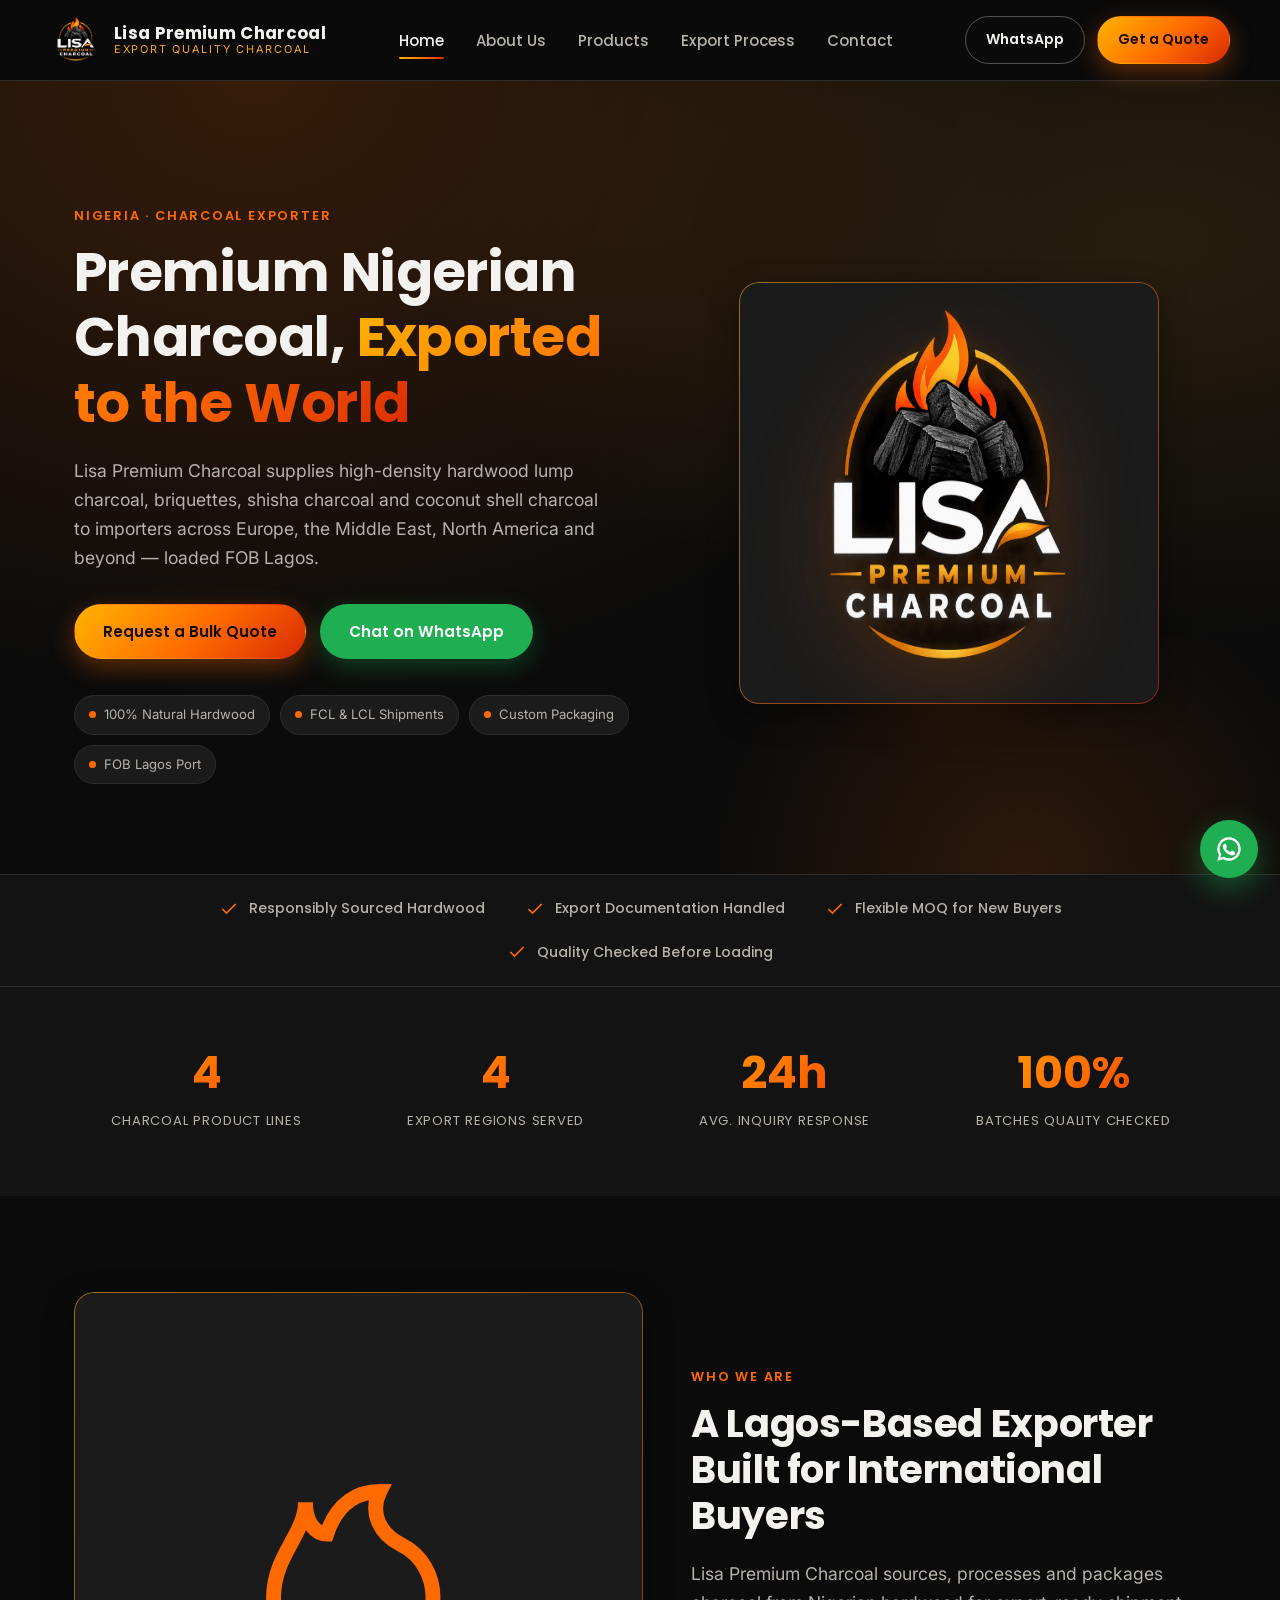
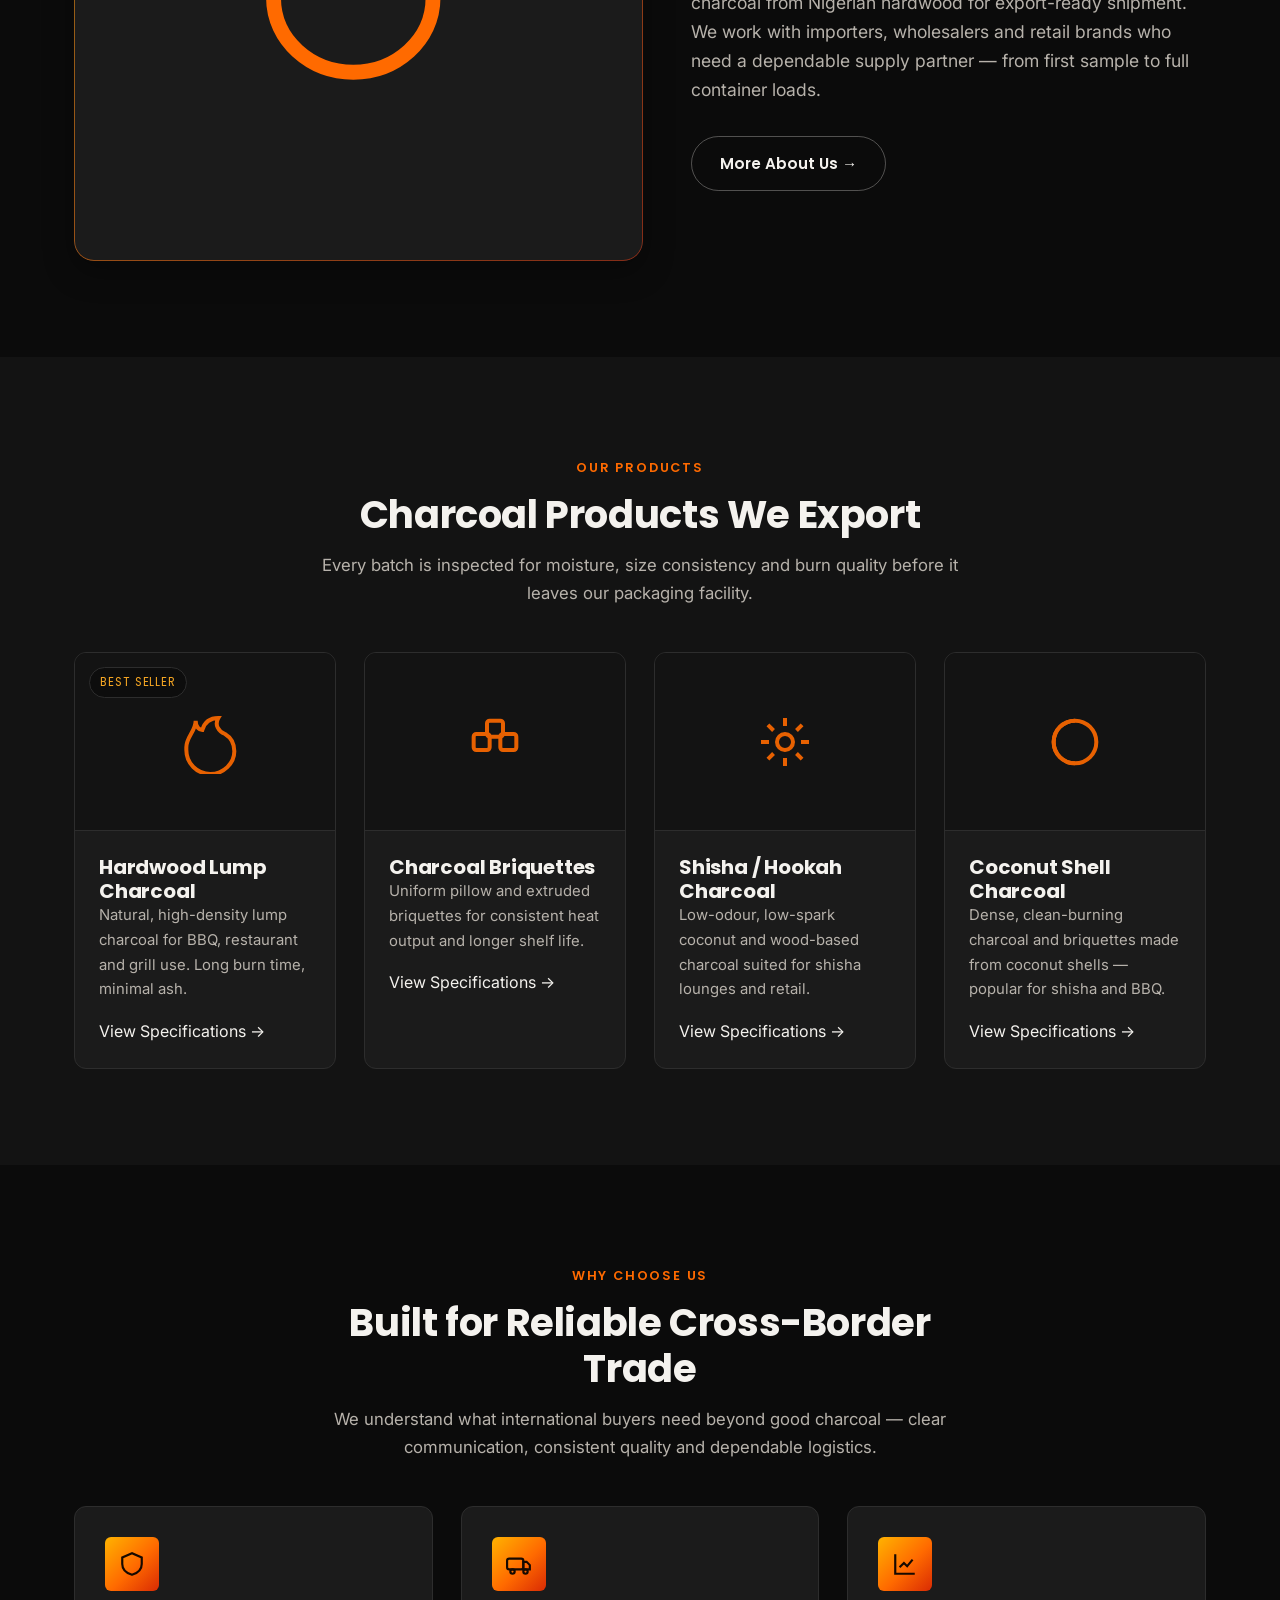
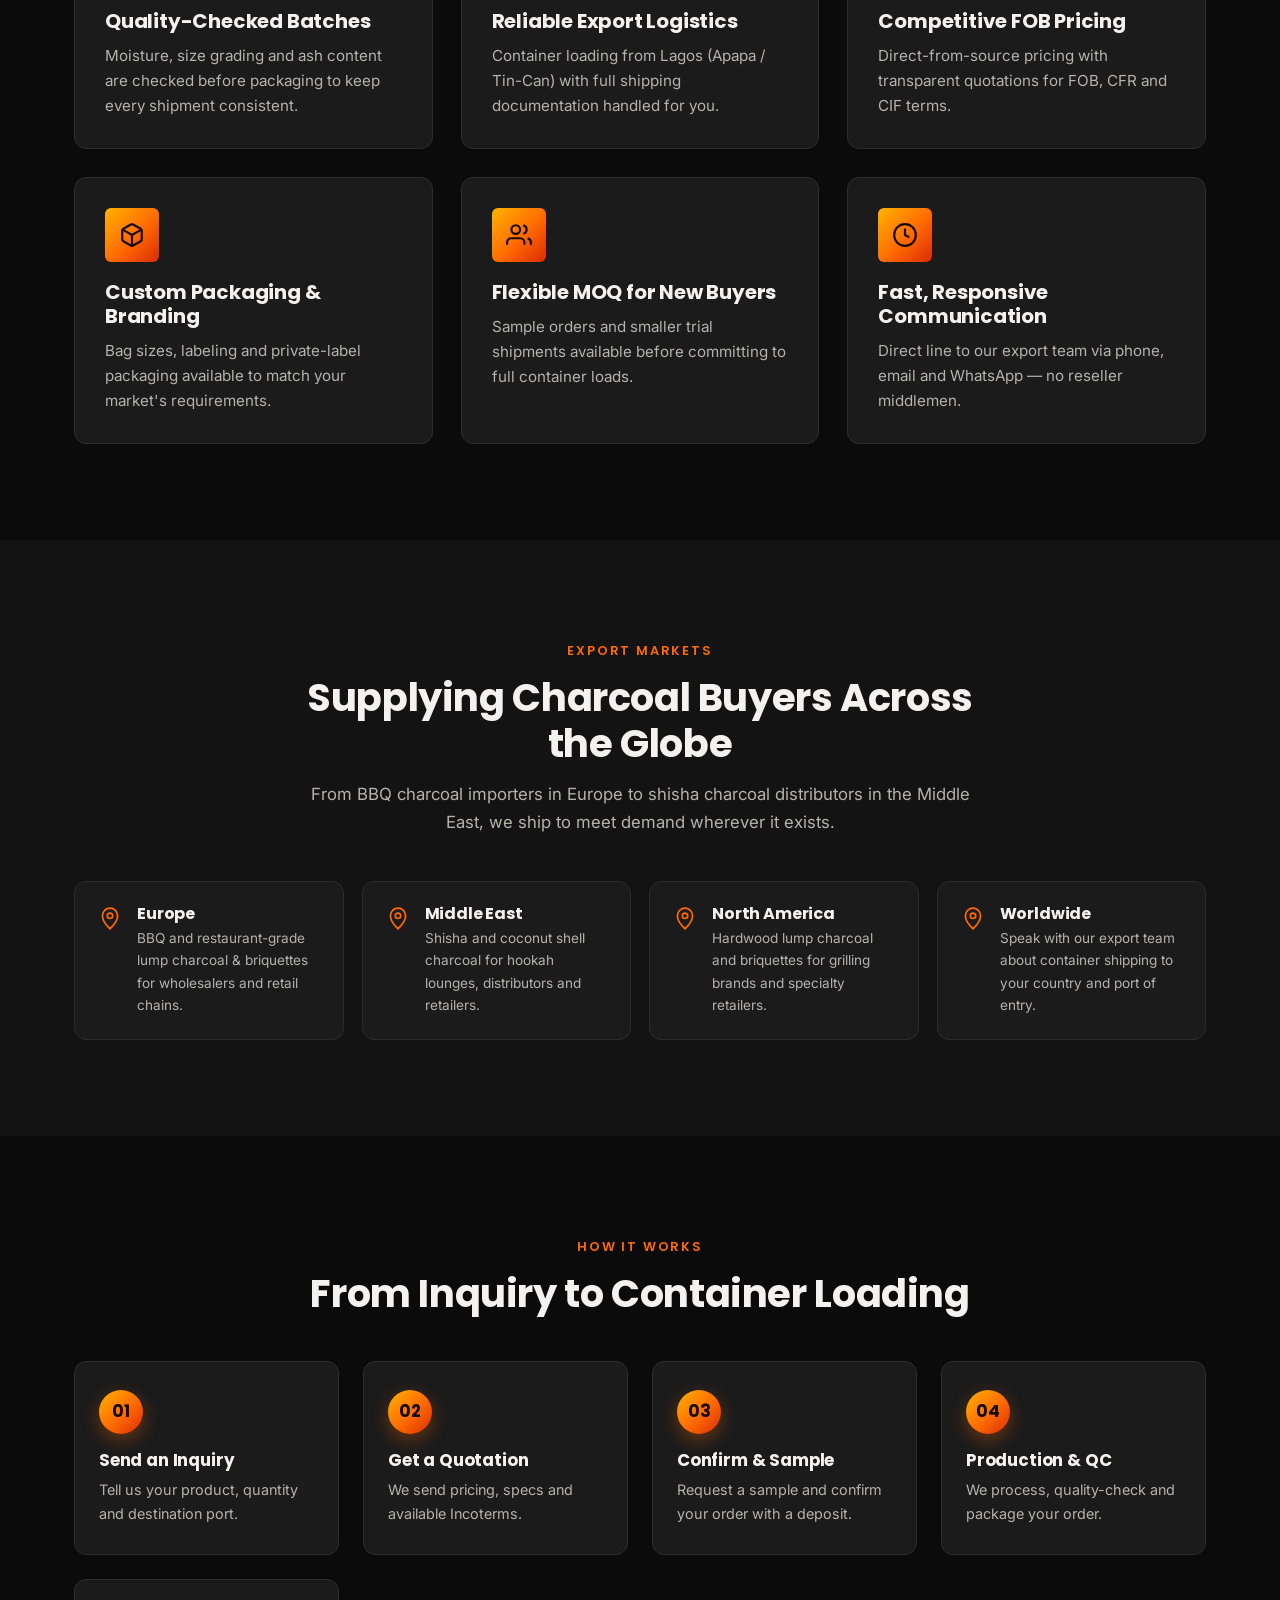
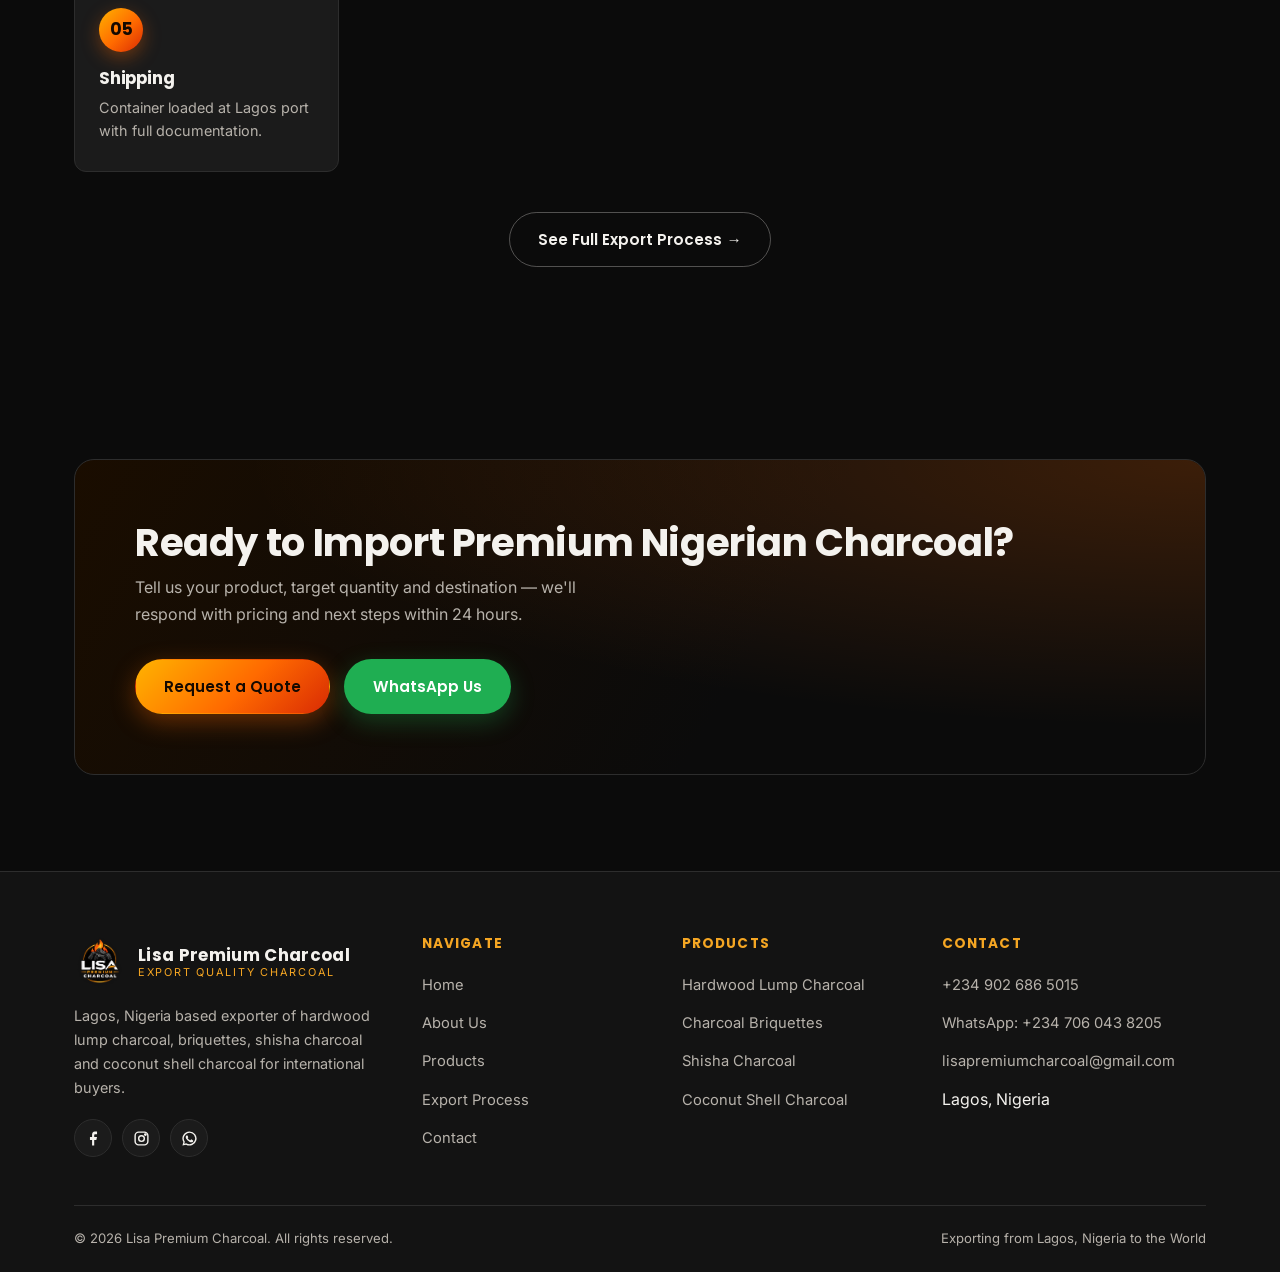
==== commit a86e2b39: "redesign" ====
--- a/index.html
+++ b/index.html
@@ -114,7 +114,7 @@
     <div class="container hero-grid">
       <div class="hero-copy">
         <span class="eyebrow">Nigeria &middot; Charcoal Exporter</span>
-        <h1>Premium Nigerian Charcoal, Exported to the World</h1>
+        <h1>Premium Nigerian Charcoal, <span class="text-gradient">Exported to the World</span></h1>
         <p class="lead">Lisa Premium Charcoal supplies high-density hardwood lump charcoal, briquettes, shisha charcoal and coconut shell charcoal to importers across Europe, the Middle East, North America and beyond — loaded FOB Lagos.</p>
         <div class="hero-actions">
           <a href="/contact.html" class="btn btn-primary">Request a Bulk Quote</a>
@@ -144,6 +144,30 @@
       <span class="trust-item"><svg viewBox="0 0 24 24" fill="none" stroke="currentColor" stroke-width="2"><path d="M20 6 9 17l-5-5"/></svg>Quality Checked Before Loading</span>
     </div>
   </div>
+
+  <!-- Stats -->
+  <section class="section section-alt" style="padding-top:clamp(40px,6vw,64px);padding-bottom:clamp(40px,6vw,64px);">
+    <div class="container">
+      <div class="stats-bar">
+        <div class="stat-item">
+          <span class="stat-number" data-count-to="4">0</span>
+          <span class="stat-label">Charcoal Product Lines</span>
+        </div>
+        <div class="stat-item">
+          <span class="stat-number" data-count-to="4">0</span>
+          <span class="stat-label">Export Regions Served</span>
+        </div>
+        <div class="stat-item">
+          <span class="stat-number" data-count-to="24" data-suffix="h">0</span>
+          <span class="stat-label">Avg. Inquiry Response</span>
+        </div>
+        <div class="stat-item">
+          <span class="stat-number" data-count-to="100" data-suffix="%">0</span>
+          <span class="stat-label">Batches Quality Checked</span>
+        </div>
+      </div>
+    </div>
+  </section>
 
   <!-- About preview -->
   <section class="section">
--- a/assets/css/style.css
+++ b/assets/css/style.css
@@ -45,6 +45,18 @@
 
 ul { list-style: none; }
 
+/* ---------- Accessible focus ---------- */
+a:focus-visible,
+button:focus-visible,
+input:focus-visible,
+select:focus-visible,
+textarea:focus-visible,
+summary:focus-visible {
+  outline: 2px solid var(--color-primary);
+  outline-offset: 3px;
+  border-radius: 4px;
+}
+
 h1, h2, h3, h4 {
   font-family: var(--font-heading);
   font-weight: 700;
@@ -119,6 +131,7 @@
 }
 
 .btn-primary:hover { transform: translateY(-2px); box-shadow: 0 12px 30px rgba(255, 106, 0, 0.45); }
+.btn-primary:active { transform: translateY(0) scale(0.97); box-shadow: 0 6px 16px rgba(255, 106, 0, 0.35); }
 
 .btn-outline {
   background: transparent;
@@ -127,6 +140,7 @@
 }
 
 .btn-outline:hover { border-color: var(--color-primary); color: var(--color-primary); transform: translateY(-2px); }
+.btn-outline:active { transform: translateY(0) scale(0.97); }
 
 .btn-whatsapp {
   background: #1fae52;
@@ -135,6 +149,7 @@
 }
 
 .btn-whatsapp:hover { transform: translateY(-2px); box-shadow: 0 12px 30px rgba(31, 174, 82, 0.4); }
+.btn-whatsapp:active { transform: translateY(0) scale(0.97); }
 
 .btn-block { width: 100%; }
 
@@ -367,6 +382,36 @@
 
 .trust-item svg { width: 20px; height: 20px; color: var(--color-primary); flex-shrink: 0; }
 
+/* ---------- Stats bar ---------- */
+.stats-bar {
+  display: grid;
+  grid-template-columns: repeat(4, 1fr);
+  gap: 24px;
+}
+
+.stat-item { text-align: center; }
+
+.stat-number {
+  font-family: var(--font-heading);
+  font-weight: 700;
+  font-size: clamp(2rem, 4vw, 2.8rem);
+  background: var(--color-gradient);
+  -webkit-background-clip: text;
+  background-clip: text;
+  color: transparent;
+  display: block;
+  line-height: 1;
+  margin-bottom: 10px;
+}
+
+.stat-label {
+  font-family: var(--font-heading);
+  font-size: 0.82rem;
+  color: var(--color-text-muted);
+  text-transform: uppercase;
+  letter-spacing: 0.06em;
+}
+
 /* ---------- Cards / grids ---------- */
 .grid {
   display: grid;
@@ -401,9 +446,12 @@
   justify-content: center;
   margin-bottom: 18px;
   flex-shrink: 0;
+  transition: transform 0.35s cubic-bezier(0.34, 1.56, 0.64, 1);
 }
 
 .icon-tile svg { width: 26px; height: 26px; color: #160900; }
+
+.card:hover .icon-tile { transform: scale(1.08) rotate(-4deg); }
 
 .card h3 { margin-bottom: 10px; }
 
@@ -479,6 +527,45 @@
 
 .product-body .btn { margin-top: auto; }
 
+/* ---------- Gallery ---------- */
+.gallery-tile {
+  position: relative;
+  aspect-ratio: 4 / 3;
+  border-radius: var(--radius-md);
+  overflow: hidden;
+  border: 1px dashed var(--color-border);
+  background: linear-gradient(135deg, var(--color-surface) 0%, var(--color-bg-alt) 100%);
+  display: flex;
+  align-items: center;
+  justify-content: center;
+  flex-direction: column;
+  gap: 10px;
+  padding: 20px;
+  text-align: center;
+  transition: border-color 0.3s ease, transform 0.3s ease;
+}
+
+.gallery-tile:hover { border-color: var(--color-primary); transform: translateY(-4px); }
+
+.gallery-tile svg { width: 34px; height: 34px; color: var(--color-text-muted); opacity: 0.7; transition: opacity 0.3s ease, color 0.3s ease; }
+
+.gallery-tile:hover svg { color: var(--color-primary); opacity: 1; }
+
+.gallery-tile span {
+  font-size: 0.8rem;
+  color: var(--color-text-muted);
+  font-family: var(--font-heading);
+  font-weight: 500;
+}
+
+.gallery-tile small {
+  font-size: 0.68rem;
+  color: var(--color-text-muted);
+  opacity: 0.6;
+  text-transform: uppercase;
+  letter-spacing: 0.06em;
+}
+
 /* ---------- Steps ---------- */
 .steps {
   display: grid;
@@ -498,13 +585,17 @@
 .step-number {
   font-family: var(--font-heading);
   font-weight: 700;
-  font-size: 2.4rem;
+  font-size: 1.05rem;
+  width: 44px;
+  height: 44px;
+  border-radius: 50%;
   background: var(--color-gradient);
-  -webkit-background-clip: text;
-  background-clip: text;
-  color: transparent;
-  margin-bottom: 12px;
-  display: block;
+  color: #150900;
+  display: flex;
+  align-items: center;
+  justify-content: center;
+  margin-bottom: 16px;
+  box-shadow: 0 6px 18px rgba(255, 106, 0, 0.35);
 }
 
 .step h3 { margin-bottom: 8px; font-size: 1.05rem; }
@@ -628,6 +719,11 @@
 .field textarea:focus {
   outline: none;
   border-color: var(--color-primary);
+}
+
+.field input:user-invalid,
+.field textarea:user-invalid {
+  border-color: #e0483f;
 }
 
 .field textarea { resize: vertical; min-height: 130px; }
@@ -772,9 +868,99 @@
 .whatsapp-float:hover { transform: scale(1.08); }
 .whatsapp-float svg { width: 28px; height: 28px; color: #fff; }
 
+/* ---------- Motion / scroll reveal ---------- */
+@media (prefers-reduced-motion: no-preference) {
+  .reveal {
+    opacity: 0;
+    transform: translateY(28px);
+    transition: opacity 0.7s cubic-bezier(0.16, 1, 0.3, 1), transform 0.7s cubic-bezier(0.16, 1, 0.3, 1);
+  }
+
+  .reveal.is-visible { opacity: 1; transform: translateY(0); }
+
+  .reveal-stagger > * {
+    opacity: 0;
+    transform: translateY(24px);
+    transition: opacity 0.6s cubic-bezier(0.16, 1, 0.3, 1), transform 0.6s cubic-bezier(0.16, 1, 0.3, 1);
+  }
+
+  .reveal-stagger.is-visible > * { opacity: 1; transform: translateY(0); }
+}
+
+/* ---------- Back to top ---------- */
+.back-to-top {
+  position: fixed;
+  bottom: 22px;
+  left: 22px;
+  z-index: 200;
+  width: 48px;
+  height: 48px;
+  border-radius: 50%;
+  background: var(--color-surface);
+  border: 1px solid var(--color-border);
+  color: var(--color-text);
+  display: flex;
+  align-items: center;
+  justify-content: center;
+  cursor: pointer;
+  opacity: 0;
+  visibility: hidden;
+  transform: translateY(12px);
+  transition: opacity 0.3s ease, transform 0.3s ease, visibility 0.3s, background 0.2s ease, border-color 0.2s ease;
+}
+
+.back-to-top.is-visible { opacity: 1; visibility: visible; transform: translateY(0); }
+.back-to-top:hover { background: var(--color-primary); border-color: var(--color-primary); color: #150900; }
+.back-to-top svg { width: 20px; height: 20px; }
+
+/* ---------- Toast ---------- */
+.toast {
+  position: fixed;
+  bottom: 22px;
+  left: 50%;
+  transform: translateX(-50%) translateY(20px);
+  background: var(--color-surface);
+  border: 1px solid var(--color-border);
+  color: var(--color-text);
+  padding: 14px 22px;
+  border-radius: 999px;
+  font-family: var(--font-heading);
+  font-size: 0.86rem;
+  font-weight: 500;
+  box-shadow: var(--shadow-md);
+  z-index: 400;
+  opacity: 0;
+  visibility: hidden;
+  transition: opacity 0.3s ease, transform 0.3s ease, visibility 0.3s;
+  display: flex;
+  align-items: center;
+  gap: 10px;
+  max-width: calc(100vw - 32px);
+  text-align: center;
+}
+
+.toast.is-visible { opacity: 1; visibility: visible; transform: translateX(-50%) translateY(0); }
+.toast svg { width: 18px; height: 18px; color: var(--color-primary); flex-shrink: 0; }
+
 /* ---------- Utilities ---------- */
 .text-center { text-align: center; }
 .mt-40 { margin-top: 40px; }
+
+.text-gradient {
+  background: var(--color-gradient);
+  -webkit-background-clip: text;
+  background-clip: text;
+  color: transparent;
+}
+
+.section-accent-line {
+  display: block;
+  width: 56px;
+  height: 3px;
+  border-radius: 3px;
+  background: var(--color-gradient);
+  margin-bottom: 16px;
+}
 
 .visually-hidden {
   position: absolute;
@@ -817,6 +1003,7 @@
   .footer-grid { grid-template-columns: 1fr 1fr; }
   .contact-grid { grid-template-columns: 1fr; }
   .form-row-2 { grid-template-columns: 1fr; }
+  .stats-bar { grid-template-columns: repeat(2, 1fr); gap: 32px 20px; }
 }
 
 @media (max-width: 640px) {
@@ -863,6 +1050,21 @@
   border-bottom: 1px solid var(--color-border);
 }
 
+@media (prefers-reduced-motion: no-preference) {
+  .mobile-nav li {
+    opacity: 0;
+    transform: translateX(16px);
+    transition: opacity 0.35s ease, transform 0.35s ease;
+  }
+
+  .mobile-nav.open li { opacity: 1; transform: translateX(0); }
+  .mobile-nav.open li:nth-child(1) { transition-delay: 0.05s; }
+  .mobile-nav.open li:nth-child(2) { transition-delay: 0.1s; }
+  .mobile-nav.open li:nth-child(3) { transition-delay: 0.15s; }
+  .mobile-nav.open li:nth-child(4) { transition-delay: 0.2s; }
+  .mobile-nav.open li:nth-child(5) { transition-delay: 0.25s; }
+}
+
 .mobile-nav-actions { margin-top: auto; display: grid; gap: 12px; }
 
 .mobile-nav-close {
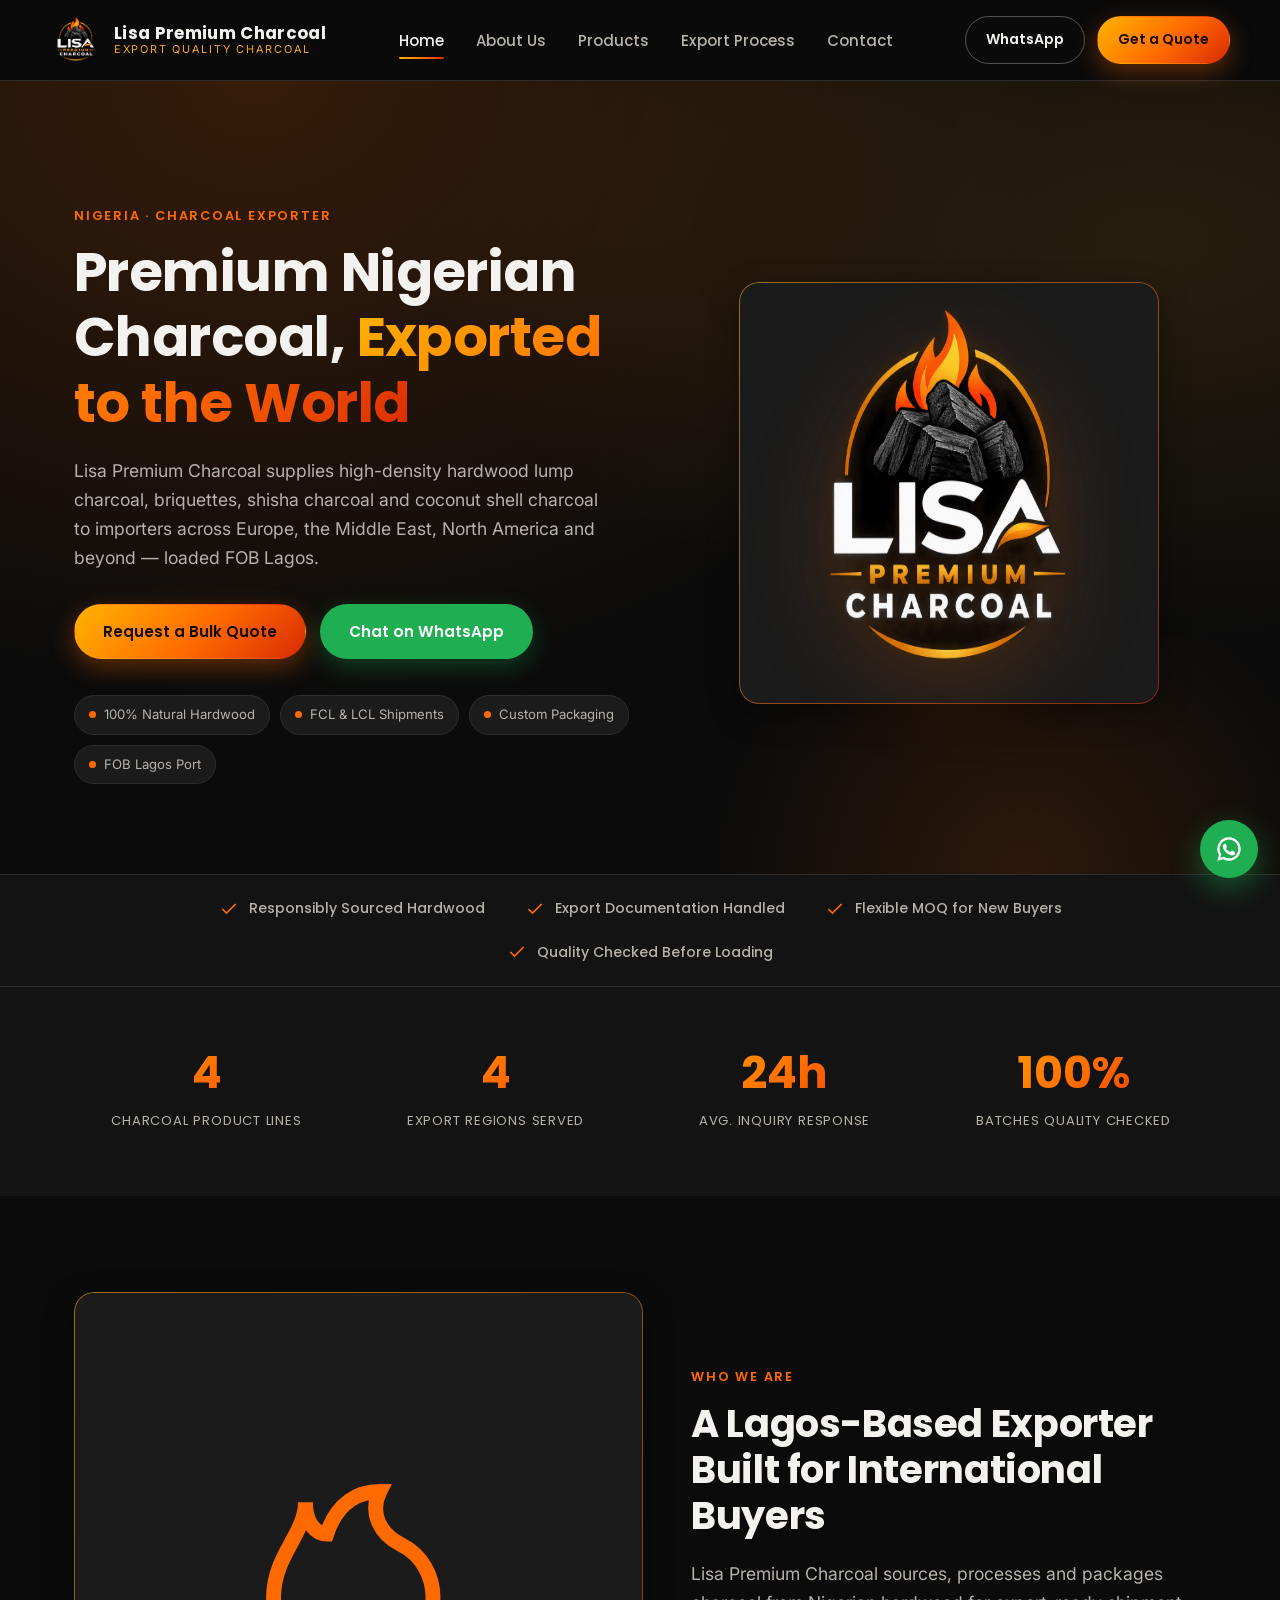
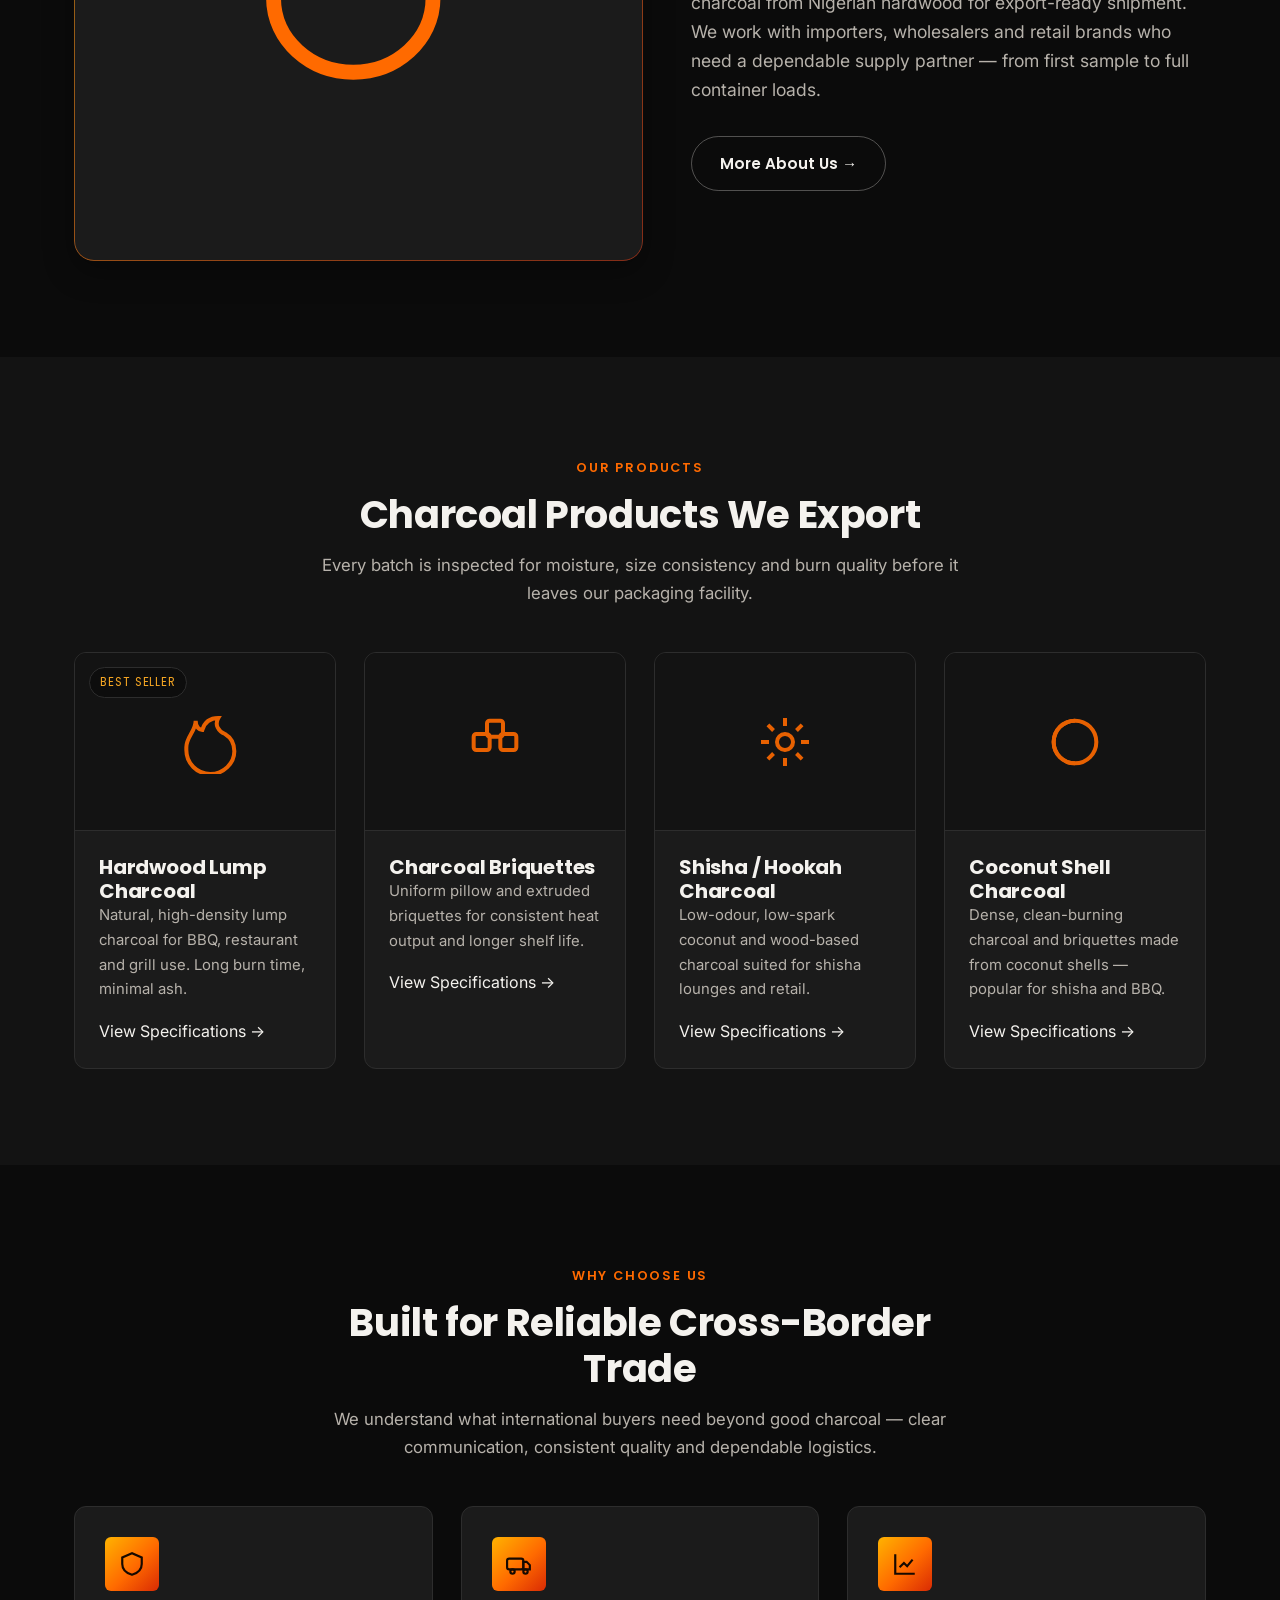
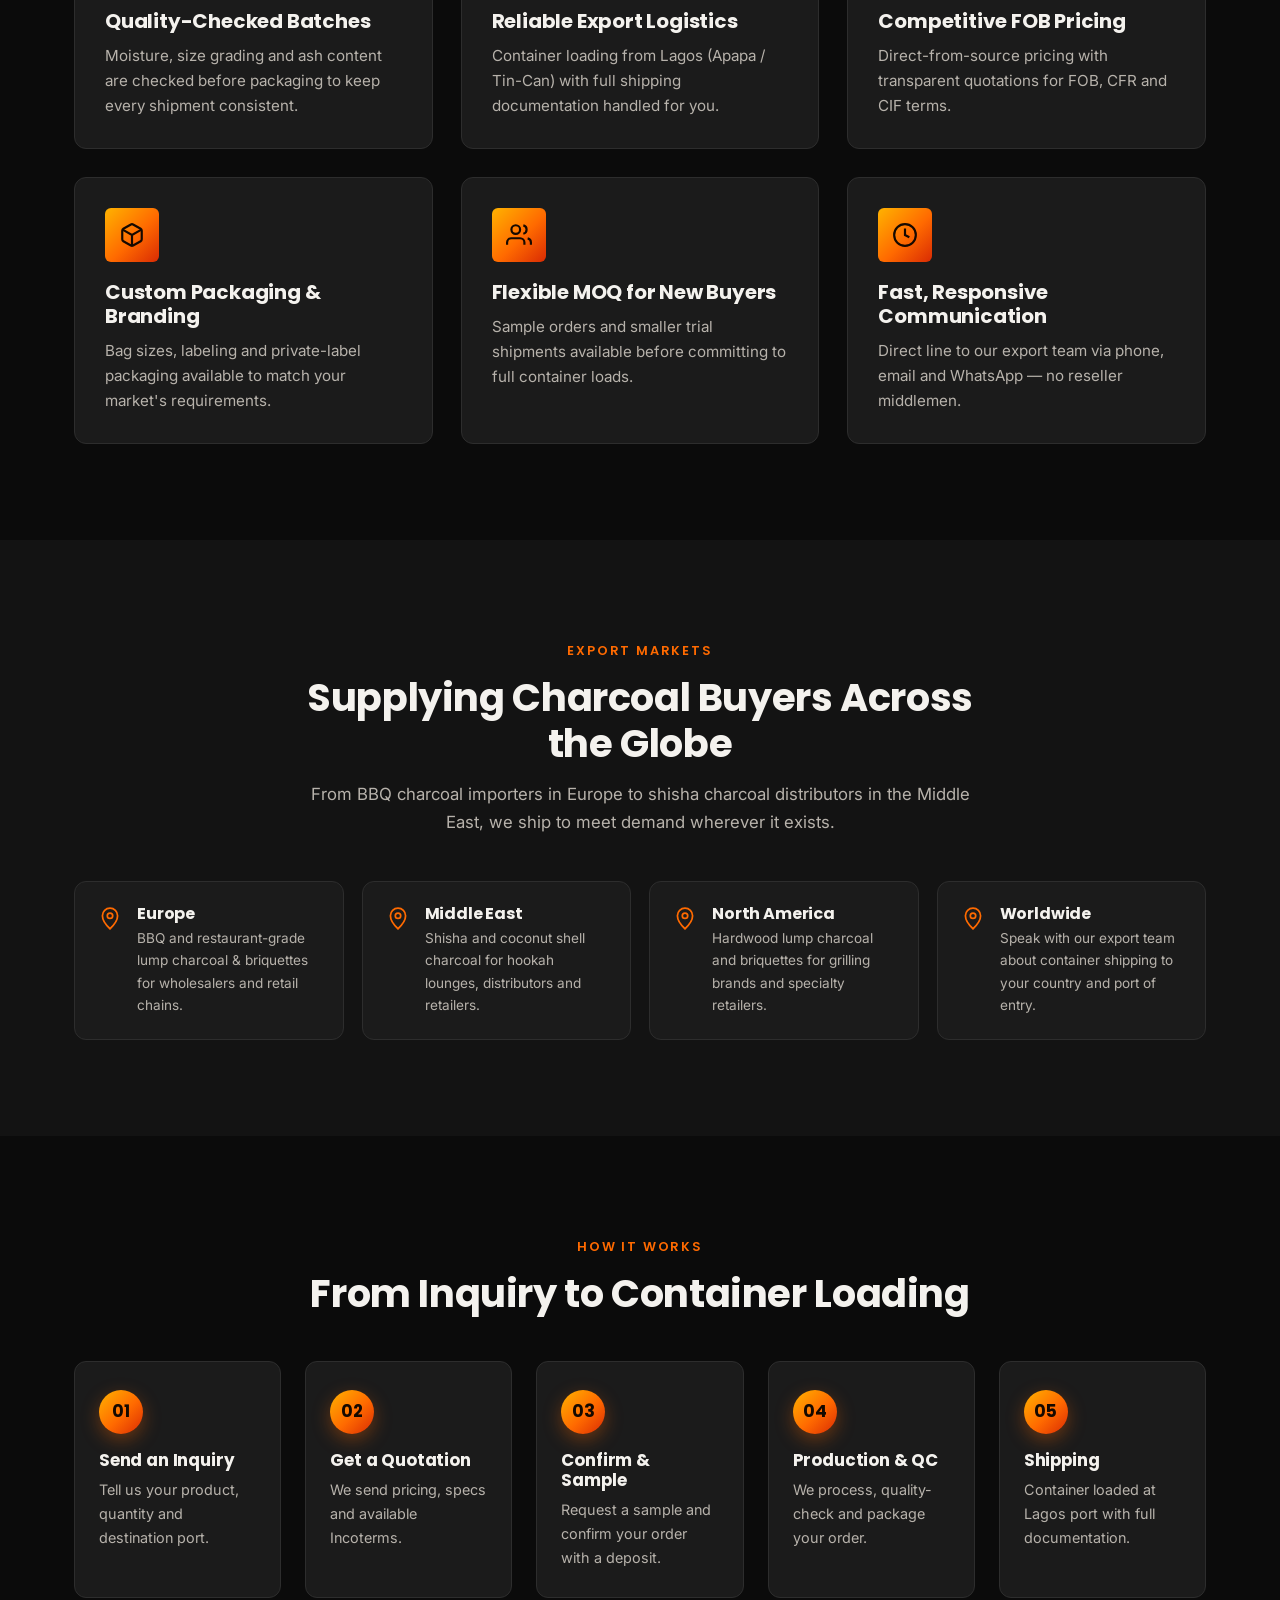
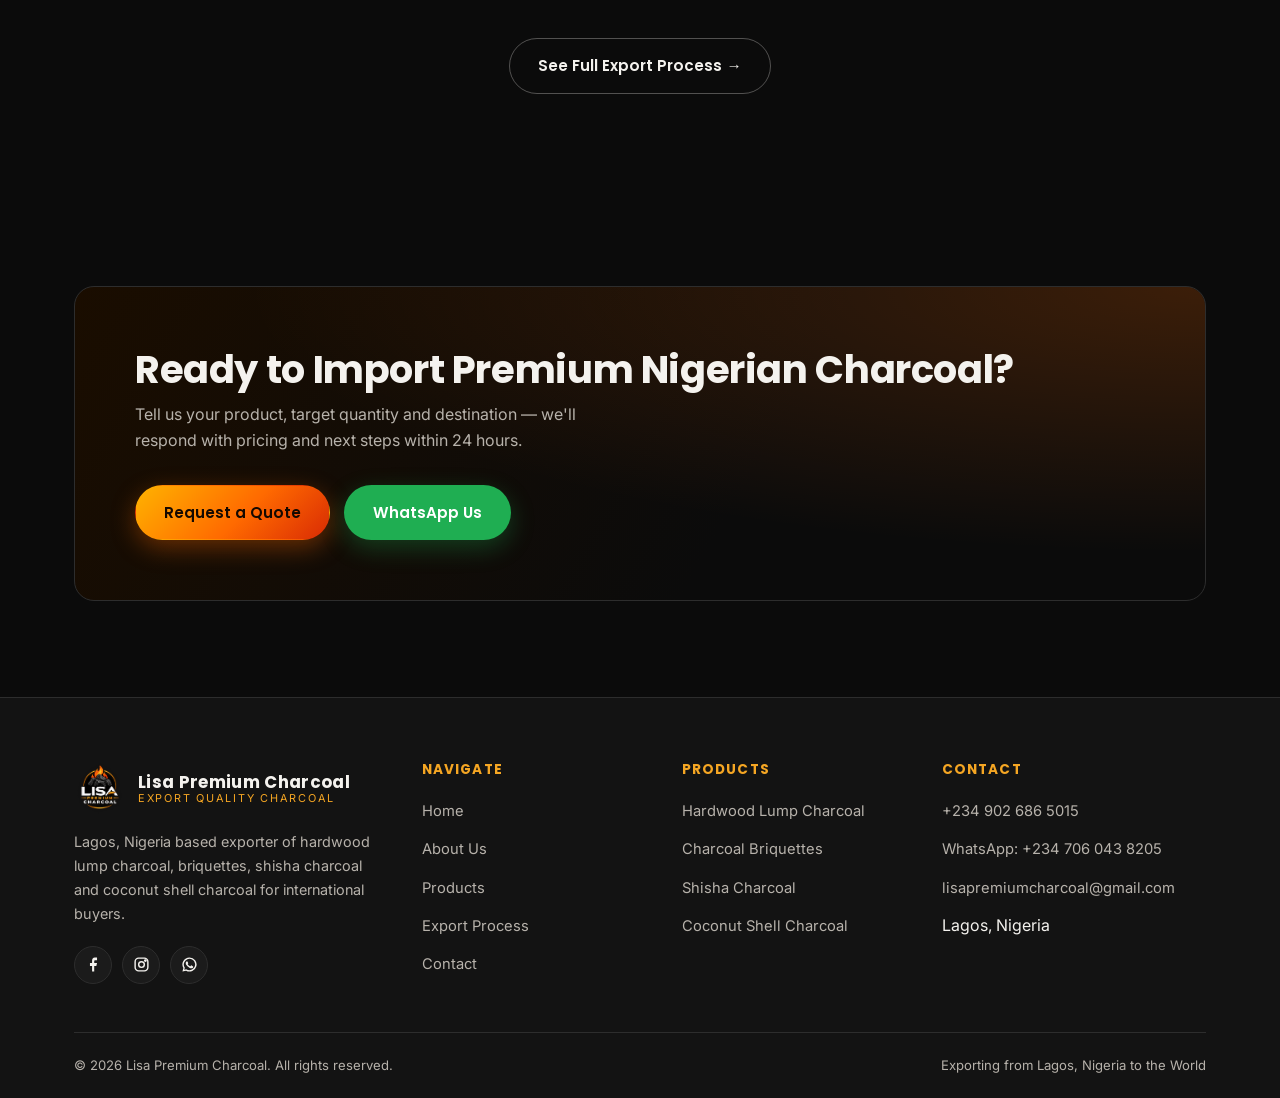
==== commit de15ff7c: "design fix" ====
--- a/index.html
+++ b/index.html
@@ -326,7 +326,7 @@
         <span class="eyebrow">How It Works</span>
         <h2>From Inquiry to Container Loading</h2>
       </div>
-      <div class="steps">
+      <div class="steps steps-5">
         <div class="step"><span class="step-number">01</span><h3>Send an Inquiry</h3><p>Tell us your product, quantity and destination port.</p></div>
         <div class="step"><span class="step-number">02</span><h3>Get a Quotation</h3><p>We send pricing, specs and available Incoterms.</p></div>
         <div class="step"><span class="step-number">03</span><h3>Confirm &amp; Sample</h3><p>Request a sample and confirm your order with a deposit.</p></div>
--- a/assets/css/style.css
+++ b/assets/css/style.css
@@ -574,6 +574,11 @@
   counter-reset: step;
 }
 
+/* 5-item step grid (homepage) — explicit columns avoid an orphaned last card */
+.steps-5 { grid-template-columns: 1fr; }
+@media (min-width: 640px) { .steps-5 { grid-template-columns: repeat(2, 1fr); } }
+@media (min-width: 1180px) { .steps-5 { grid-template-columns: repeat(5, 1fr); } }
+
 .step {
   position: relative;
   background: var(--color-surface);
@@ -890,11 +895,11 @@
 /* ---------- Back to top ---------- */
 .back-to-top {
   position: fixed;
-  bottom: 22px;
-  left: 22px;
-  z-index: 200;
-  width: 48px;
-  height: 48px;
+  bottom: 92px;
+  right: 22px;
+  z-index: 199;
+  width: 46px;
+  height: 46px;
   border-radius: 50%;
   background: var(--color-surface);
   border: 1px solid var(--color-border);
@@ -906,6 +911,7 @@
   opacity: 0;
   visibility: hidden;
   transform: translateY(12px);
+  box-shadow: var(--shadow-md);
   transition: opacity 0.3s ease, transform 0.3s ease, visibility 0.3s, background 0.2s ease, border-color 0.2s ease;
 }
 
